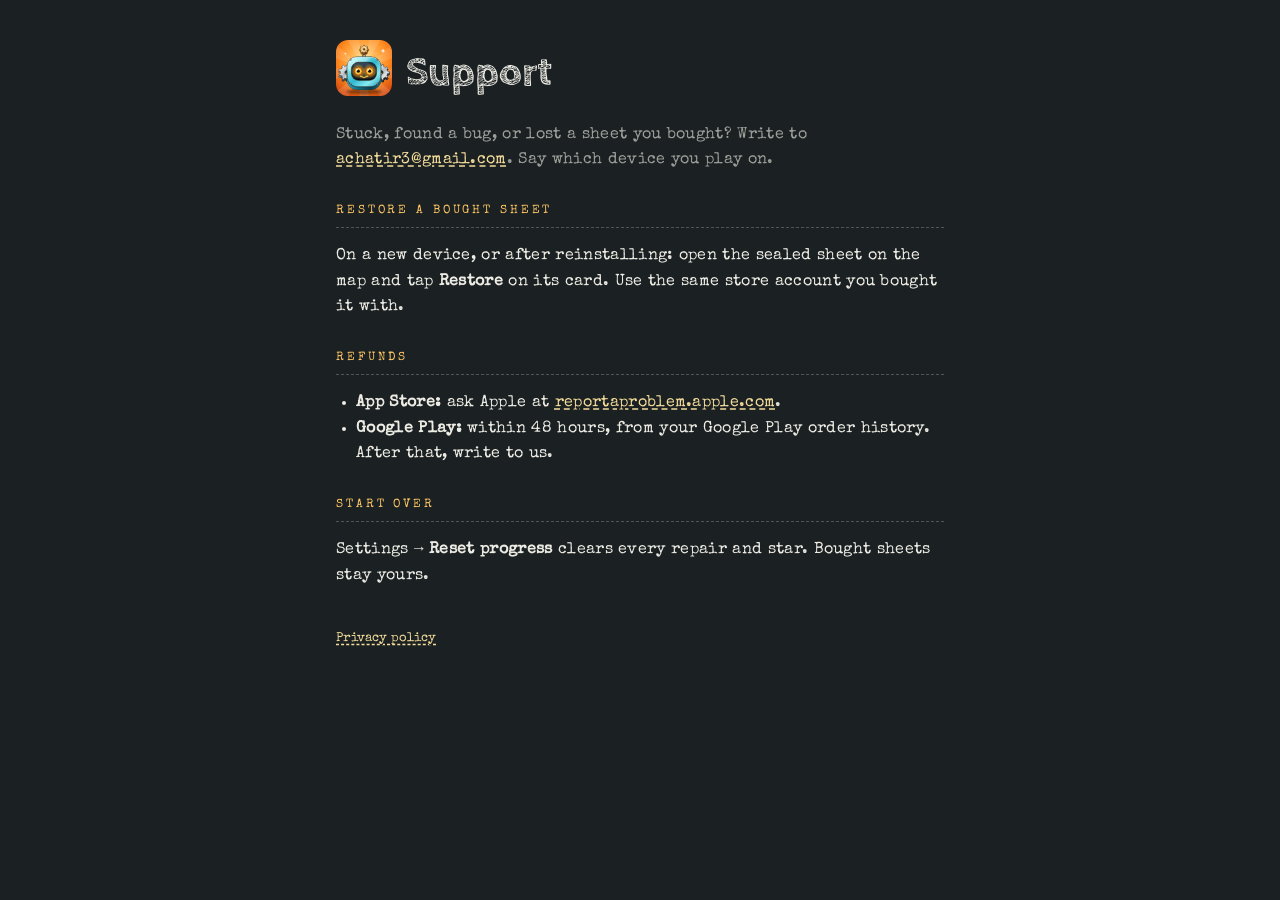
==== support.html @ 61a05cb4 "Publish the privacy and support pages" ====
<!DOCTYPE html>
<html lang="en">
<head>
<meta charset="utf-8">
<meta name="viewport" content="width=device-width, initial-scale=1">
<meta name="theme-color" content="#1b2022">
<title>Gearso Support</title>
<link rel="icon" href="icons/icon.svg" type="image/svg+xml">
<link href="https://fonts.googleapis.com/css2?family=Cabin+Sketch:wght@400;700&family=Special+Elite&display=swap" rel="stylesheet">
<link rel="stylesheet" href="css/style.css">
<link rel="stylesheet" href="site.css">
</head>
<body data-theme="brass">
<main class="doc">
  <header><a href="index.html"><img src="icons/icon.svg" alt="Gearso"></a><h1>Support</h1></header>
  <p class="lede">Stuck, found a bug, or lost a sheet you bought? Write to
    <a href="mailto:achatir3@gmail.com">achatir3@gmail.com</a>. Say which device you play on.</p>

  <h2>Restore a bought sheet</h2>
  <p>On a new device, or after reinstalling: open the sealed sheet on the map and tap <b>Restore</b> on its card. Use the
    same store account you bought it with.</p>

  <h2>Refunds</h2>
  <ul>
    <li><b>App Store:</b> ask Apple at <a href="https://reportaproblem.apple.com">reportaproblem.apple.com</a>.</li>
    <li><b>Google Play:</b> within 48 hours, from your Google Play order history. After that, write to us.</li>
  </ul>

  <h2>Start over</h2>
  <p>Settings → <b>Reset progress</b> clears every repair and star. Bought sheets stay yours.</p>

  <footer><a href="privacy.html">Privacy policy</a></footer>
</main>
</body>
</html>
---- css/style.css ----
/* Gearso — styles. Themes: body[data-theme=brass|silver|iron|crystal] */
:root{
  --l1:#f2b54f; --l2:#8fd8ff;
  --board:#1b2022; --board-hi:#283034;
  --chalk:#ecebe4; --chalk-2:rgba(236,235,228,.62); --chalk-3:rgba(236,235,228,.26);
  --slate:#2f4352; --slate-2:#3d5868;
  --brass:#caa14e; --brass-hi:#f3dc9b; --brass-lo:#6e4f18;
  --copper:#c0703f; --rust:#7b3a1c;
  --ok:#9fe0a8; --warn:#f2b54f; --bad:#ec6a55; --glow:#ffc766;
  --accent:var(--brass); --accent-hi:var(--brass-hi);
  --frame:12px;
  /* blueprint sheets: cyanotype paper, white ink, brass ink for repaired machines, red stamps, wax */
  --bp-paper:#17497c; --bp-paper-hi:#2463a0; --bp-paper-lo:#0c2c52;
  --bp-ink:rgba(228,241,255,.94); --bp-ink-2:rgba(214,232,255,.58); --bp-ink-3:rgba(214,232,255,.26);
  --bp-grid:rgba(200,225,255,.07); --bp-grid-major:rgba(200,225,255,.15); --bp-wash:rgba(200,225,255,.04);
  --bp-brass:#f3d58c; --bp-brass-glow:rgba(255,206,110,.55); --bp-brass-wash:rgba(243,213,140,.1);
  --bp-stamp:#ff6b52;
  --bp-vellum:rgba(214,226,236,.14); --bp-vellum-hi:rgba(236,244,250,.26); --bp-vellum-lo:rgba(170,190,210,.12);
  --bp-wax:#9c2a22; --bp-wax-hi:#e0644f; --bp-wax-lo:#4e100c;
  /* bevel gear: a brass cone, lit from the top left */
  --bevel-tooth:#f1d48c; --bevel-tooth-mid:#c99a45; --bevel-tooth-lo:#8a6420; --bevel-tooth-edge:#6b4a12;
  --bevel-cone:#6e4f18; --bevel-cone-lo:#2e1f05; --bevel-root:#3a2706;
  --rv-steel-lo:#3a434b; --rv-badge:#f1d48c;
  --bevel-light:rgba(255,246,214,.38); --bevel-dark:rgba(20,12,0,.5);
  --frame-grad:linear-gradient(135deg,#8a6424,#f0d48c 18%,#9b7330 35%,#5e4214 55%,#d8b25e 75%,#6e4f18);
}
body[data-theme="silver"]{--board:#1a1f24;--board-hi:#28313b;--accent:#c9d3da;--accent-hi:#f1f6f9;
  --frame-grad:linear-gradient(135deg,#6f7a82,#f4f8fb 18%,#9aa6ae 35%,#4c555c 55%,#dfe7ec 75%,#5c666d)}
body[data-theme="iron"]{--board:#1e1b19;--board-hi:#2e2925;--accent:#d08a55;--accent-hi:#f6c7a4;
  --frame-grad:linear-gradient(135deg,#3f3b38,#9a918a 18%,#57504b 35%,#2a2623 55%,#b0714a 75%,#3a302a)}
body[data-theme="crystal"]{--board:#141b24;--board-hi:#22304a;--accent:#9fe6f5;--accent-hi:#e1fbff;
  --frame-grad:linear-gradient(135deg,#3d6f80,#e1fbff 18%,#7fc4d6 35%,#27505e 55%,#bdefff 75%,#3a6674)}
body[data-theme="clock"]{--board:#1b1716;--board-hi:#2c2421;--accent:#e0b866;--accent-hi:#fbe7ad;
  --frame-grad:linear-gradient(135deg,#2a1c14,#e0b866 18%,#5a3a22 38%,#1e1410 55%,#f3dc9b 75%,#3a2616)}
body[data-theme="brine"]{--board:#11201f;--board-hi:#1c3432;--accent:#6fbfa2;--accent-hi:#c8f2e2;
  --frame-grad:linear-gradient(135deg,#6a3a1e,#e9a577 18%,#3f8c78 38%,#2a4a40 55%,#c9774a 75%,#4b2a16)}
*{box-sizing:border-box}
html,body{margin:0;height:100%;height:100dvh;overscroll-behavior:none;-webkit-tap-highlight-color:transparent;background:var(--board);color:var(--chalk);overflow:hidden;
  font-family:'Special Elite','Courier New',monospace;-webkit-font-smoothing:antialiased;user-select:none;-webkit-user-select:none;transition:background .8s}
body{--rivet:radial-gradient(circle at 35% 35%,#fff3c8,var(--accent) 45%,#3a2a10 100%)}
button{font:inherit;color:inherit}

/* ---------- chalkboard backdrop ---------- */
#backdrop{position:fixed;inset:0;pointer-events:none;transition:background .8s;
  background:
    radial-gradient(ellipse 60% 45% at 30% 30%, rgba(255,255,255,.055), transparent 70%),
    radial-gradient(ellipse 50% 40% at 75% 70%, rgba(255,255,255,.04), transparent 70%),
    radial-gradient(ellipse 35% 25% at 60% 15%, rgba(255,255,255,.035), transparent 70%),
    radial-gradient(ellipse at center, var(--board-hi) 0%, var(--board) 70%, #0f1314 100%);}
#grain{position:fixed;inset:0;pointer-events:none;opacity:.22;mix-blend-mode:screen;background-size:512px 512px}
#vignette{position:fixed;inset:0;pointer-events:none;z-index:50;
  background:radial-gradient(ellipse 85% 75% at 50% 42%, transparent 55%, rgba(0,0,0,.55) 100%),
             radial-gradient(ellipse 40% 30% at 50% 8%, rgba(255,200,120,.06), transparent 70%)}
#frame{position:fixed;inset:0;pointer-events:none;z-index:60;border:var(--frame) solid transparent;border-image:var(--frame-grad) 1;
  box-shadow:inset 0 0 0 1px rgba(0,0,0,.6), inset 0 0 50px rgba(0,0,0,.65)}
#frame i{position:absolute;width:9px;height:9px;border-radius:50%;background:var(--rivet);box-shadow:0 1px 2px #000}
#frame i:nth-child(1){top:-11px;left:-11px}#frame i:nth-child(2){top:-11px;right:-11px}
#frame i:nth-child(3){bottom:-11px;left:-11px}#frame i:nth-child(4){bottom:-11px;right:-11px}
#bg-deco{position:fixed;inset:-30px;width:calc(100% + 60px);height:calc(100% + 60px);pointer-events:none;
  transition:transform .8s cubic-bezier(.2,.7,.2,1), opacity .35s}
#bg-deco.fading{opacity:0}
#fx{position:fixed;inset:0;width:100%;height:100%;pointer-events:none;z-index:40}
.shared-defs{position:absolute;width:0;height:0;overflow:hidden}

/* ---------- screens ---------- */
.screen{position:fixed;inset:var(--frame);display:flex;flex-direction:column;opacity:0;visibility:hidden;
  padding:env(safe-area-inset-top) env(safe-area-inset-right) env(safe-area-inset-bottom) env(safe-area-inset-left);
  transform:scale(.94);transition:opacity .55s ease, transform .9s cubic-bezier(.7,0,.2,1), visibility 0s .9s}
.screen.active{opacity:1;visibility:visible;transform:none;transition:opacity .6s ease .15s, transform .9s cubic-bezier(.7,0,.2,1), visibility 0s}
.screen.zoomed{transform:scale(3.2);opacity:0;visibility:hidden;transition:opacity .5s ease .25s, transform .9s cubic-bezier(.7,0,.2,1), visibility 0s .9s}

/* ---------- buttons ---------- */
.btn{cursor:pointer;border:0;padding:.55em 1.1em;border-radius:7px;font-size:15px;letter-spacing:.04em;transition:transform .15s, box-shadow .15s, filter .15s}
.btn:active{transform:translateY(1px) scale(.98)}
.btn:focus-visible,.task:focus-visible{outline:2px dashed var(--glow);outline-offset:3px}
.btn.brass{color:#2a1c06;
  background:
    radial-gradient(circle at 8px 8px,#fff3c8 0 1.5px,#6e4f18 2.5px,transparent 3.2px),
    radial-gradient(circle at calc(100% - 8px) 8px,#fff3c8 0 1.5px,#6e4f18 2.5px,transparent 3.2px),
    radial-gradient(circle at 8px calc(100% - 8px),#fff3c8 0 1.5px,#6e4f18 2.5px,transparent 3.2px),
    radial-gradient(circle at calc(100% - 8px) calc(100% - 8px),#fff3c8 0 1.5px,#6e4f18 2.5px,transparent 3.2px),
    linear-gradient(180deg,#f6de9c 0%,#d2a64f 22%,#a97d2c 60%,#7a5719 100%);
  box-shadow:inset 0 1px 0 rgba(255,255,255,.6), inset 0 -2px 0 rgba(0,0,0,.3), 0 4px 0 #4a3309, 0 8px 18px rgba(0,0,0,.5);
  text-shadow:0 1px 0 rgba(255,240,200,.6)}
.btn.brass:hover{filter:brightness(1.08);transform:translateY(-1px)}
.btn.big{font-size:20px;padding:.75em 1.8em}
.btn.ghost{background:rgba(255,255,255,.03);border:1.5px dashed var(--chalk-3);color:var(--chalk)}
.btn.ghost:hover{border-color:var(--chalk-2);background:rgba(255,255,255,.07)}
.btn.icon{width:44px;height:44px;padding:0;display:grid;place-items:center;font-size:18px;flex:none}
.btn.ghost.dark{border-color:rgba(42,28,6,.5);color:#2a1c06;background:rgba(255,255,255,.15)}
.btn.small{font-size:12px;padding:.45em .8em}

/* ---------- title ---------- */
#scr-title{align-items:center;justify-content:center;text-align:center}
#title-train{position:absolute;left:0;right:0;bottom:0;width:100%;height:46%;opacity:.95}
.title-card{position:relative;z-index:2;margin-top:-14vh;padding:0 16px}
.eyebrow{font-size:14px;letter-spacing:.4em;text-transform:uppercase;color:var(--brass-hi);opacity:.85}
h1.logo{font-family:'Cabin Sketch',cursive;font-weight:700;font-size:clamp(64px,13vw,150px);margin:.05em 0 .1em;line-height:1;color:var(--chalk);text-shadow:0 0 1px #fff,0 0 18px rgba(255,255,255,.12)}
h1.logo span{display:inline-block;opacity:0;transform:translateY(-14px) rotate(-6deg);animation:letterIn .5s cubic-bezier(.3,1.5,.5,1) forwards}
h1.logo span.o{color:var(--brass);text-shadow:0 0 22px rgba(255,190,90,.35)}
@keyframes letterIn{to{opacity:1;transform:none}}
.tag{max-width:600px;margin:0 auto 28px;font-size:17px;line-height:1.6;color:var(--chalk-2);opacity:0;animation:fadeUp .8s ease 1.1s forwards}
.tag em{color:var(--brass-hi);font-style:normal}
.title-card .btn{opacity:0;animation:fadeUp .8s ease 1.5s forwards}
.hint-row{margin-top:18px;font-size:13px;letter-spacing:.2em;color:var(--chalk-3);opacity:0;animation:fadeUp .8s ease 1.8s forwards}
@keyframes fadeUp{from{opacity:0;transform:translateY(10px)}to{opacity:1;transform:none}}
.underline{display:block;margin:0 auto 18px;width:min(420px,80vw);height:14px}
.underline path{fill:none;stroke:var(--chalk-2);stroke-width:3;stroke-linecap:round;stroke-dasharray:500;stroke-dashoffset:500;animation:draw 1s ease .8s forwards}

/* ---------- topbar ---------- */
.topbar{display:flex;align-items:center;gap:10px;padding:12px 16px 6px;position:relative;z-index:3;min-height:60px}
.brand{font-family:'Cabin Sketch',cursive;font-weight:700;font-size:28px;letter-spacing:.02em}
.brand b{color:var(--brass)}
.titleblock{min-width:0;line-height:1.1}
.titleblock.center{flex:1;text-align:center}
.kicker{font-size:11px;letter-spacing:.22em;text-transform:uppercase;color:var(--accent-hi);opacity:.85;white-space:nowrap}
.brand-sm{font-family:'Cabin Sketch',cursive;font-weight:700;font-size:26px;color:var(--chalk);white-space:nowrap;overflow:hidden;text-overflow:ellipsis}
.chip{font-size:13px;padding:6px 10px;border-radius:20px;border:1px solid var(--chalk-3);color:var(--glow);white-space:nowrap}
.spacer{flex:1}
.dots{display:inline-flex;gap:4px;vertical-align:middle;margin-left:4px}
.dots i{width:7px;height:7px;border-radius:50%;border:1.3px solid var(--accent-hi);opacity:.7}
.dots i.on{background:var(--ok);border-color:var(--ok)}
.dots i.cur{background:var(--glow);border-color:var(--glow);opacity:1;box-shadow:0 0 6px var(--glow)}

/* ---------- the map: blueprint sheets, five machines each (js/ui/blueprint.js) ---------- */
.map{position:relative;flex:1;min-height:0;overflow-y:auto;overflow-x:hidden;-webkit-overflow-scrolling:touch;padding:0 0 18px}
.atlas{position:relative;width:100%;max-width:520px;margin:0 auto}
.bp-tabs{position:sticky;top:0;z-index:5;display:flex;justify-content:center;gap:8px;padding:6px 16px 10px;
  background:linear-gradient(180deg,var(--board) 70%,transparent)}
.bp-tab{display:flex;align-items:baseline;gap:7px;cursor:pointer;padding:6px 12px 7px;border-radius:8px 8px 3px 3px;color:var(--chalk-2);
  background:linear-gradient(180deg,var(--bp-paper-hi),var(--bp-paper-lo));border:1px solid var(--bp-ink-3);border-bottom-width:3px;
  font-size:12px;letter-spacing:.08em;opacity:.62;transition:opacity .25s,transform .25s,box-shadow .25s}
.bp-tab b{font-family:'Cabin Sketch',cursive;font-size:17px;color:var(--bp-ink)}
.bp-tab.on{opacity:1;transform:translateY(2px);box-shadow:0 6px 16px rgba(0,0,0,.4);border-bottom-color:var(--brass)}
.bp-tab.sealed span::after{content:' ⚿';color:var(--bp-wax-hi)}
.bp-tab.approved b{color:var(--brass-hi)}
.bp-tab:focus-visible{outline:2px dashed var(--glow);outline-offset:3px}
.bp-row{display:flex;overflow-x:auto;overflow-y:hidden;scroll-snap-type:x mandatory;scrollbar-width:none;overscroll-behavior-x:contain}
.bp-row::-webkit-scrollbar{display:none}
.bp-panel{flex:0 0 100%;scroll-snap-align:center;padding:4px 16px 8px}
/* the sheet: pinned to the board, a hair crooked, lit from the top left */
.bp-sheet{position:relative;transform:rotate(-.5deg);border-radius:3px;
  box-shadow:0 2px 0 rgba(255,255,255,.04),0 18px 40px rgba(0,0,0,.55),0 4px 10px rgba(0,0,0,.4)}
.bp-panel:nth-child(even) .bp-sheet{transform:rotate(.45deg)}
.bp-sheet::before,.bp-sheet::after{content:'';position:absolute;top:9px;width:13px;height:13px;border-radius:50%;z-index:3;
  background:radial-gradient(circle at 35% 35%,#fff3c8,var(--brass) 45%,#3a2a10 100%);box-shadow:0 3px 4px rgba(0,0,0,.6)}
.bp-sheet::before{left:9px}.bp-sheet::after{right:9px}
.bp-svg{display:block;width:100%;height:auto;border-radius:3px}
/* paper and frame */
.bp-paper{stop-color:var(--bp-paper)}.bp-paper-hi{stop-color:var(--bp-paper-hi)}.bp-paper-lo{stop-color:var(--bp-paper-lo)}
.bp-grid-minor{fill:none;stroke:var(--bp-grid);stroke-width:.6}
.bp-grid-major{fill:none;stroke:var(--bp-grid-major);stroke-width:.9}
.bp-fibre{fill:#fff;mix-blend-mode:screen}
.bp-crease{stroke:rgba(0,0,0,.18);stroke-width:1}.bp-crease.lit{stroke:rgba(255,255,255,.06)}
.bp-border{fill:none;stroke:var(--bp-ink-2);stroke-width:1.6}.bp-border.thin{stroke-width:.7}
.bp-kicker{font-size:10.5px;letter-spacing:.24em;text-transform:uppercase;fill:var(--bp-ink-2)}
/* lines: ink, construction and centre lines */
.bp-gear .bp-teeth,.bp-gear .bp-web,.bp-gear .bp-hub,.bp-gear .bp-spoke{fill:none;stroke:var(--bp-ink-2);stroke-width:1.1;stroke-linejoin:round}
.bp-gear .bp-teeth{fill:var(--bp-wash)}
.bp-gear.live .bp-teeth{stroke:var(--bp-ink)}
.bp-centre{fill:none;stroke:var(--bp-ink-3);stroke-width:.7;stroke-dasharray:14 3 2 3}
.bp-pitch{fill:none;stroke:var(--bp-ink-3);stroke-width:.7;stroke-dasharray:14 3 2 3}
.bp-rot{transform-box:view-box;transform-origin:0 0;animation:spin 30s linear infinite;animation-play-state:paused}
.bp-gear.live .bp-rot{animation-play-state:running}
.bp-note{font-size:11px;letter-spacing:.16em;text-transform:uppercase;fill:var(--bp-ink-2)}
.bp-note.mid{text-anchor:middle}
/* a machine detail: the robot drawn as line art inside its gear */
.bp-art *{fill:none !important;stroke:var(--bp-ink);stroke-width:2.4;stroke-linecap:round;stroke-linejoin:round;filter:none !important}
.bp-detail.done .bp-art *{stroke:var(--bp-brass);filter:drop-shadow(0 0 2px var(--bp-brass-glow)) !important}
.bp-detail.done .bp-art .pt-heart,.bp-detail.done .bp-art .pt-glow{fill:var(--bp-brass-glow) !important}
.bp-detail.done .bp-gear.big .bp-teeth{stroke:var(--bp-brass);fill:var(--bp-brass-wash);filter:drop-shadow(0 0 3px var(--bp-brass-glow))}
.bp-detail.locked .bp-art{opacity:0}
.bp-detail.teaser .bp-art{opacity:.5}
.bp-detail.locked .bp-gear .bp-teeth{stroke:var(--bp-ink-3);stroke-dasharray:3 5;fill:none}
.bp-detail.locked .bp-gear .bp-web{display:none}
.bp-gear.idler:not(.live) .bp-teeth,.bp-gear.idler:not(.live) .bp-spoke,.bp-gear.idler:not(.live) .bp-hub{stroke:var(--bp-ink-3)}
.bp-q{font-family:'Cabin Sketch',cursive;font-weight:700;font-size:44px;text-anchor:middle;fill:var(--bp-ink-3)}
.bp-pencil{fill:none;stroke:var(--glow);stroke-width:1.6;stroke-dasharray:3 6;animation:pencil 9s linear infinite;filter:drop-shadow(0 0 3px var(--glow))}
@keyframes pencil{to{stroke-dashoffset:-90}}
.bp-balloon{fill:var(--bp-paper);stroke:var(--bp-ink);stroke-width:1.2}
.bp-balloon-t{font-family:'Cabin Sketch',cursive;font-weight:700;font-size:15px;text-anchor:middle;fill:var(--bp-ink)}
.bp-detail.done .bp-balloon{stroke:var(--bp-brass)}.bp-detail.done .bp-balloon-t{fill:var(--bp-brass)}
.bp-detail.locked .bp-balloon,.bp-detail.locked .bp-balloon-t{opacity:.45}
.bp-leader{fill:none;stroke:var(--bp-ink-2);stroke-width:.9}
.bp-label{font-family:'Cabin Sketch',cursive;font-weight:700;font-size:24px;fill:var(--bp-ink);letter-spacing:.02em}
.bp-sub{font-size:10.5px;letter-spacing:.1em;text-transform:uppercase;fill:var(--bp-ink-2)}
.bp-detail .bp-note{fill:var(--glow)}
.bp-detail.done .bp-label{fill:var(--bp-brass)}
.bp-detail.locked .bp-label{fill:var(--bp-ink-2);letter-spacing:.2em}
.bp-detail.locked .bp-sub{font-style:italic;fill:var(--bp-ink-3)}
.bp-detail{transition:opacity .4s}
.bp-detail.rattle{animation:rattle .45s ease}
/* rubber stamps */
.bp-stamp{opacity:.88;mix-blend-mode:screen}
.bp-stamp-o{fill:none;stroke:var(--bp-stamp);stroke-width:2.6}
.bp-stamp-i{fill:none;stroke:var(--bp-stamp);stroke-width:1}
.bp-stamp-t{font-family:'Special Elite';font-size:12px;letter-spacing:.24em;text-anchor:middle;fill:var(--bp-stamp)}
.bp-stamp.big .bp-stamp-t{font-size:16px;letter-spacing:.3em}
/* title block */
.bp-tb{fill:var(--bp-paper-lo);stroke:var(--bp-ink);stroke-width:1.4}
.bp-tb-line{stroke:var(--bp-ink-2);stroke-width:.8}
.bp-tb-k{font-size:10px;letter-spacing:.12em;text-transform:uppercase;fill:var(--bp-ink-2)}
.bp-tb-name{font-family:'Cabin Sketch',cursive;font-weight:700;font-size:24px;fill:var(--bp-ink)}
/* tap targets over the gears */
.bp-hit{position:absolute;z-index:2;border:0;padding:0;border-radius:50%;background:none;cursor:pointer;-webkit-tap-highlight-color:transparent}
.bp-hit.locked{cursor:help}
.bp-hit:focus-visible{outline:2px dashed var(--glow);outline-offset:2px}
/* a sealed sheet: vellum over the drawing, a wax seal and the price tag */
.bp-panel.sealed .bp-train,.bp-panel.sealed .bp-detail{opacity:.55}
.bp-vellum{position:absolute;inset:0;z-index:4;display:flex;flex-direction:column;align-items:center;justify-content:center;gap:18px;border-radius:3px;
  background:linear-gradient(160deg,var(--bp-vellum-hi),var(--bp-vellum) 60%,var(--bp-vellum-lo));-webkit-backdrop-filter:blur(1.2px) saturate(.8);backdrop-filter:blur(1.2px) saturate(.8);
  box-shadow:inset 0 0 0 1px rgba(255,255,255,.18)}
.bp-seal{position:relative;width:92px;height:92px;border-radius:47% 53% 50% 48%;display:grid;place-items:center;
  background:radial-gradient(circle at 36% 30%,var(--bp-wax-hi),var(--bp-wax) 52%,var(--bp-wax-lo) 100%);
  box-shadow:0 8px 18px rgba(0,0,0,.45),inset 0 -4px 10px rgba(0,0,0,.35),inset 0 3px 6px rgba(255,255,255,.18)}
.bp-seal::before{content:'';position:absolute;inset:13px;border-radius:50%;border:2px solid rgba(0,0,0,.28);box-shadow:inset 0 0 0 5px rgba(255,255,255,.06)}
.bp-seal b{position:relative;font-family:'Cabin Sketch',cursive;font-size:32px;color:rgba(40,8,6,.75);text-shadow:0 1px 0 rgba(255,255,255,.18)}
.bp-tag{display:flex;flex-direction:column;align-items:center;gap:4px;padding:14px 22px 16px;border-radius:10px;text-align:center;color:var(--chalk);
  background:rgba(14,20,26,.86);border:1px solid var(--bp-ink-3);box-shadow:0 12px 28px rgba(0,0,0,.45)}
.bp-tag small{font-size:10px;letter-spacing:.3em;text-transform:uppercase;color:var(--bp-wax-hi)}
.bp-tag strong{font-family:'Cabin Sketch',cursive;font-size:26px;line-height:1.1}
.bp-tag span{font-size:12px;letter-spacing:.08em;color:var(--chalk-2);margin-bottom:8px}
.bp-seal.small{width:64px;height:64px;flex:none}.bp-seal.small::before{inset:9px}.bp-seal.small b{font-size:22px}
.buy-sheet .sh-blurb{margin-top:10px}
/* the offer card (shop.js): the sheet's robots in silhouette, and a torn page of it */
.by-cast{display:flex;justify-content:space-between;gap:4px;margin:14px 0 2px}
.by-cast svg{width:19%;aspect-ratio:5/4;filter:brightness(0) drop-shadow(0 0 1.5px var(--bp-wax-hi)) drop-shadow(0 0 6px rgba(224,100,79,.35));opacity:.85}
.by-stall{margin:10px 0 0;font-size:13px;color:var(--glow)}
.by-page{position:relative;margin:12px 4px 4px;padding:12px 16px 18px;color:#3b2a14;transform:rotate(-1.2deg);
  background:radial-gradient(ellipse at 30% 20%,#f6ead0,#e8d6ad 70%,#d9c08c);box-shadow:0 8px 18px rgba(0,0,0,.45);
  clip-path:polygon(0 4%,8% 0,22% 3%,37% 0,53% 2.5%,68% 0,84% 3%,100% 0,99% 55%,100% 74%,94% 86%,86% 79%,77% 93%,66% 84%,55% 97%,44% 86%,33% 95%,22% 83%,12% 93%,5% 84%,0 90%)}
.by-page figcaption{font-size:10.5px;letter-spacing:.18em;text-transform:uppercase;color:#8a6a3a}
.by-page p{margin:4px 0 0;font-size:14px;line-height:1.5;-webkit-mask-image:linear-gradient(90deg,#000 55%,transparent);mask-image:linear-gradient(90deg,#000 55%,transparent)}
.by-restore{display:block;margin:10px auto 0;border:0;background:none;color:var(--chalk-3);font:inherit;font-size:12px;text-decoration:underline;cursor:pointer}
/* the edge of a sheet (blueprint.js cliffhanger): the APPROVED stamp thumps down, the next sheet's seal beckons */
.bp-stamp.thump{animation:thump .5s cubic-bezier(.2,1.6,.4,1) both;transform-box:fill-box;transform-origin:center}
@keyframes thump{from{opacity:0;scale:2.4}60%{opacity:1;scale:.92}}
.bp-seal.beckon{animation:beckon 1.1s ease-in-out 2}
@keyframes beckon{50%{transform:scale(1.12);box-shadow:0 0 0 12px rgba(224,100,79,0),0 0 26px 6px rgba(224,100,79,.55),inset 0 -4px 10px rgba(0,0,0,.35)}}
.bp-tab.sealed.ready b{animation:waxGlow 2.4s ease-in-out infinite}
.bp-tab.sealed.beckon b{animation:waxGlow .55s ease-in-out 4}
@keyframes waxGlow{50%{text-shadow:0 0 10px var(--bp-wax-hi),0 0 2px var(--bp-wax-hi)}}
.bp-taste{margin-top:6px;border:0;background:none;color:var(--chalk);font:inherit;font-size:13px;text-decoration:underline;cursor:pointer}
/* unsealing: the wax cracks in two and the vellum lifts away */
.bp-vellum.breaking{pointer-events:none;animation:vellumLift .9s cubic-bezier(.5,0,.7,.4) .55s both}
.bp-vellum.breaking .bp-tag{animation:fadeOut .25s both}
.bp-vellum.breaking .bp-seal{background:none;box-shadow:none}
.bp-vellum.breaking .bp-seal::before{display:none}
.bp-vellum.breaking .bp-seal b{animation:fadeOut .15s both}
.bp-seal i{position:absolute;inset:0;border-radius:inherit;background:radial-gradient(circle at 36% 30%,var(--bp-wax-hi),var(--bp-wax) 52%,var(--bp-wax-lo) 100%)}
.bp-seal i:first-of-type{clip-path:polygon(0 0,58% 0,44% 34%,56% 52%,40% 100%,0 100%);animation:sealL .8s cubic-bezier(.3,0,.6,1) .12s both}
.bp-seal i:last-of-type{clip-path:polygon(58% 0,100% 0,100% 100%,40% 100%,56% 52%,44% 34%);animation:sealR .8s cubic-bezier(.3,0,.6,1) .12s both}
@keyframes sealL{to{transform:translate(-70px,90px) rotate(-38deg);opacity:0}}
@keyframes sealR{to{transform:translate(70px,110px) rotate(44deg);opacity:0}}
@keyframes vellumLift{to{transform:translateY(-14%);opacity:0}}
body.still :is(.bp-stamp.thump,.bp-seal.beckon,.bp-tab.sealed b){animation:none}
body.still :is(.bp-rot,.bp-pencil){animation:none}
/* bottom sheet */
.map-scrim{position:absolute;inset:0;z-index:20;background:rgba(5,7,8,.55);opacity:0;pointer-events:none;transition:opacity .3s}
.map-scrim.show{opacity:1;pointer-events:auto}
.map-sheet{position:absolute;left:50%;bottom:0;z-index:21;width:min(480px,100%);transform:translate(-50%,105%);transition:transform .45s cubic-bezier(.3,1.25,.5,1);
  padding:18px 18px calc(16px + env(safe-area-inset-bottom));border-radius:20px 20px 0 0;color:var(--chalk);
  background:linear-gradient(180deg,#232a2e,#171c1f);border:1.5px solid color-mix(in srgb,var(--tint,#caa14e) 75%,#000);border-bottom:0;
  box-shadow:0 -20px 50px rgba(0,0,0,.55)}
.map-sheet.show{transform:translate(-50%,0)}
.sh-x{position:absolute;top:10px;right:10px;width:36px;height:36px;font-size:14px}
.sh-head{display:flex;align-items:center;gap:12px;padding-right:36px}
.sh-head .portrait{width:96px;flex:none;margin:0}
.sh-kicker{font-size:11px;letter-spacing:.24em;text-transform:uppercase;color:var(--brass-hi)}
.map-sheet h3{font-family:'Cabin Sketch',cursive;font-weight:700;font-size:32px;line-height:1;margin:4px 0 2px}
.sh-machine{font-size:12px;letter-spacing:.14em;text-transform:uppercase;color:var(--chalk-2)}
.sh-blurb{font-size:13.5px;color:var(--chalk-2);line-height:1.5;margin:12px 0}
.sh-foot{display:flex;justify-content:space-between;font-size:12.5px;letter-spacing:.08em}
.sh-state{color:var(--chalk-2)}.sh-state.ok{color:var(--ok)}
.sh-btns{display:flex;gap:10px;margin-top:14px}
.sh-btns .btn{flex:1;min-height:46px;white-space:nowrap;font-size:14px}
.sh-btns .btn[hidden]{display:none}
/* journal */
#btn-journal svg,[data-settings] svg{width:22px;height:22px;fill:none;stroke:var(--chalk);stroke-width:1.6;stroke-linejoin:round}
#btn-journal{position:relative}
#btn-journal.unread::after{content:'';position:absolute;top:6px;right:6px;width:9px;height:9px;border-radius:50%;background:var(--glow);box-shadow:0 0 8px var(--glow);animation:blink 1.4s ease-in-out infinite}
#btn-journal.bump{animation:bump .6s cubic-bezier(.3,1.6,.5,1)}
@keyframes bump{40%{transform:scale(1.3) rotate(-8deg)}}
.journal{position:absolute;inset:0;z-index:25;display:flex;justify-content:center;align-items:stretch;padding:16px;background:rgba(8,10,11,.9);-webkit-backdrop-filter:blur(4px);backdrop-filter:blur(4px);
  opacity:0;pointer-events:none;transition:opacity .35s}
.journal.show{opacity:1;pointer-events:auto}
.jr-book{width:min(480px,100%);display:flex;flex-direction:column;min-height:0;transform:translateY(24px);transition:transform .45s cubic-bezier(.3,1.3,.5,1)}
.journal.show .jr-book{transform:none}
.jr-head{display:flex;align-items:center;justify-content:space-between;padding:4px 2px 12px}
.jr-head h3{font-family:'Cabin Sketch',cursive;font-weight:700;font-size:28px;margin:0;line-height:1}
.jr-head small{font-size:11px;letter-spacing:.22em;text-transform:uppercase;color:var(--chalk-2)}
.jr-pages{flex:1;min-height:0;overflow-y:auto;display:flex;flex-direction:column;gap:18px;padding:6px 6px 30px}
.page{position:relative;flex:none;padding:20px 20px 16px;color:#3b2a14;transform:rotate(var(--tilt));
  background:radial-gradient(ellipse at 30% 20%,#f6ead0,#e8d6ad 70%,#d9c08c);box-shadow:0 10px 24px rgba(0,0,0,.5);
  clip-path:polygon(0 2%,6% 0,14% 1.5%,25% 0,38% 1.2%,52% 0,66% 1.6%,79% 0,90% 1.4%,100% 0,99% 30%,100% 62%,99% 100%,86% 98.6%,71% 100%,57% 98.4%,42% 100%,27% 98.8%,12% 100%,0 98%,1% 60%)}
.page h4{font-family:'Cabin Sketch',cursive;font-weight:700;font-size:23px;margin:4px 0 8px;color:#2a1c06}
.page p{margin:0;font-size:14px;line-height:1.6}
.page.new .pg-where{padding-right:56px}
.pg-where{font-size:10.5px;letter-spacing:.18em;text-transform:uppercase;color:#8a6a3a}
.pg-sign{text-align:right;font-family:'Cabin Sketch',cursive;font-size:18px;margin-top:8px;color:#5a4020}
.pg-new{position:absolute;top:12px;right:14px;font-size:11px;letter-spacing:.2em;text-transform:uppercase;color:#a33a22;border:2px solid #a33a22;
  padding:2px 7px;border-radius:4px;transform:rotate(8deg);opacity:.85}
.page.new{animation:pageIn .7s cubic-bezier(.3,1.4,.5,1) .2s both}
@keyframes pageIn{from{opacity:0;transform:translateY(20px) rotate(-6deg) scale(.95)}}
.page.torn{background:transparent;box-shadow:none;border:1.5px dashed var(--chalk-3);color:var(--chalk-3);clip-path:none;padding:14px 18px}
.page.torn .pg-where{color:var(--chalk-3)}
.page.lost{border-style:dotted;text-align:center}
.pg-hint{font-style:italic;font-size:13px!important}
.pg-unseal{margin-top:6px;border:0;background:none;color:var(--bp-wax-hi);font:inherit;font-size:13px;text-decoration:underline;cursor:pointer}
/* a newly found page, alone on the map (journal.js showNote): the journal's paper, a little bigger */
.intro.note{z-index:20}
.note-card{position:relative;width:min(320px,calc(100% - 72px))}
:is(.note-card,.fly) .page{padding:26px 20px 60px}
:is(.note-card,.fly) .page h4{font-size:24px}
:is(.note-card,.fly) .page p{font-size:14px}
.note-kicker{position:absolute;z-index:1;top:-26px;left:0;right:0;text-align:center;font-size:11px;letter-spacing:.24em;text-transform:uppercase;color:var(--glow)}
#btn-note{position:absolute;left:20px;bottom:16px;min-height:40px}
.intro.note:not(.show) .page.new{animation:none}
.intro.note.kept .note-card{visibility:hidden}
.fly{position:fixed;left:0;top:0;z-index:80;pointer-events:none;transform-origin:0 0;transform-style:preserve-3d;will-change:transform}
.fly-sheet,.fly-half,.fly-q{position:absolute;left:0;top:0;transform-style:preserve-3d}
.fly-half{transform-origin:0 50%}
.fly-q{transform-origin:50% 0}
.fly-face{position:absolute;inset:0;overflow:hidden;-webkit-backface-visibility:hidden;backface-visibility:hidden}
.fly-face .page{position:absolute;margin:0;box-shadow:none}
.fly-paper{transform:rotateX(180deg);background:radial-gradient(ellipse at 30% 20%,#f6ead0,#e8d6ad 70%,#d9c08c);box-shadow:inset 0 0 0 1px rgba(90,64,32,.18)}
.fly-half>.fly-q:first-child>.fly-paper{transform:rotateY(180deg);overflow:visible;
  box-shadow:inset 0 0 0 1px rgba(90,64,32,.18),0 0 12px rgba(255,199,102,.55),0 6px 14px rgba(0,0,0,.5)}
.fly-front{margin:0;animation:none!important}
.fly-seal{position:absolute;left:50%;top:50%;margin:-32px 0 0 -32px;opacity:0}
.fly-spark{position:fixed;left:-3.5px;top:-3.5px;z-index:79;width:7px;height:7px;border-radius:50%;pointer-events:none;opacity:0;
  background:#fff3cf;box-shadow:0 0 6px 2px var(--glow),0 0 14px 4px rgba(255,199,102,.45)}
.fly-burst{position:fixed;left:0;top:0;z-index:81;pointer-events:none}
.fly-burst b{position:absolute;left:0;top:0;translate:-50% -50%;border-radius:50%;border:2px solid var(--glow);box-shadow:0 0 12px var(--glow),inset 0 0 8px var(--glow)}
.fly-burst i{position:absolute;left:-2px;top:-2px;width:4px;height:4px;border-radius:50%;background:#fff3cf;box-shadow:0 0 6px 2px var(--glow)}
body.still :is(.fog-drift,.tv-bob,.node.current::before,.node.done .nd-halo,.jw-edge-q){animation:none}
.portrait{display:block;width:100%;height:auto;max-height:150px;margin:4px 0;overflow:visible}
.pt{filter:url(#chalk)}
.theme-silver .pt-plate{fill:url(#silverGrad)}.theme-iron .pt-plate{fill:url(#ironGrad)}
.pt-plate{fill:url(#slateGrad);stroke:var(--chalk);stroke-width:2}
.pt-copper{fill:url(#copperGrad);stroke:var(--chalk);stroke-width:2}
.pt-brass{fill:url(#brassGrad);stroke:#f3dc9b;stroke-width:1.2}
.pt-line{stroke:var(--chalk-2);stroke-width:2;fill:none;stroke-linecap:round}
.pt-glow{fill:#ffc766;filter:drop-shadow(0 0 4px #ffb34a)}
.pt-heart{fill:url(#heartGrad)}
.pt-crystal{fill:url(#crystalGrad);stroke:#c9f6ff;stroke-width:1.5}
.card-bar,.bar{height:6px;border-radius:3px;background:rgba(255,255,255,.08);overflow:hidden;margin-bottom:8px}
.card-bar i,.bar i{display:block;height:100%;background:linear-gradient(90deg,var(--brass),var(--glow));border-radius:3px;transition:width .8s}
.card-stars{color:var(--glow)}.card-state{color:var(--chalk-2)}
@keyframes rattle{20%{transform:rotate(-12deg)}40%{transform:rotate(10deg)}60%{transform:rotate(-6deg)}80%{transform:rotate(4deg)}}
@keyframes fadeOut{to{opacity:0}}

/* ---------- machine screen (portrait-first) ---------- */
.shop-body{flex:1;min-height:0;display:grid;grid-template-rows:minmax(0,46%) minmax(0,1fr);gap:4px;padding:0 12px 10px}
.robot-stage{position:relative;min-height:0;display:flex;align-items:center;justify-content:center}
#robot{width:100%;height:100%;max-height:100%;overflow:visible}
.levels-panel{min-height:0;display:flex;flex-direction:column;background:linear-gradient(180deg,rgba(255,255,255,.035),rgba(255,255,255,.012));
  border:1.5px dashed var(--chalk-3);border-radius:16px;padding:10px 12px 4px}
.lp-head{display:flex;align-items:center;gap:12px;font-size:12px;letter-spacing:.15em;text-transform:uppercase;color:var(--chalk-2);padding:2px 4px 8px}
.lp-head .bar{flex:1;margin:0}
.levels{flex:1;min-height:0;overflow-y:auto;-webkit-overflow-scrolling:touch;padding:2px 2px 10px;scroll-snap-type:y proximity}
.fault{padding:6px 2px 10px;border-bottom:1px dashed rgba(236,235,228,.1);scroll-snap-align:start}
.fault:last-child{border-bottom:0}
.fault-head{display:flex;justify-content:space-between;align-items:baseline;gap:8px}
.fh-name{font-family:'Cabin Sketch',cursive;font-weight:700;font-size:21px}
.fh-state{font-size:11px;letter-spacing:.16em;color:var(--bad)}
.fault.done .fh-name,.fault.done .fh-state{color:var(--ok)}
.nodes{position:relative;display:flex;justify-content:space-around;align-items:center;height:92px;max-width:420px;margin:0 auto}
.node-path{position:absolute;inset:0;width:100%;height:100%;pointer-events:none}
.node-path path{fill:none;stroke:var(--chalk-3);stroke-width:3;stroke-dasharray:3 8;stroke-linecap:round}
.lvl{position:relative;z-index:1;width:60px;height:60px;border-radius:50%;cursor:pointer;display:grid;place-items:center;
  background:radial-gradient(circle at 35% 30%,#3a4a55,#1c2429 70%);border:2px solid var(--chalk-3);color:var(--chalk);
  box-shadow:0 6px 14px rgba(0,0,0,.45), inset 0 1px 0 rgba(255,255,255,.08);transition:transform .2s cubic-bezier(.3,1.6,.5,1)}
.lvl:nth-child(3){transform:translateY(-14px)}
.lvl .num{font-family:'Cabin Sketch',cursive;font-weight:700;font-size:24px;line-height:1}
.lvl .lst{position:absolute;bottom:-18px;left:50%;transform:translateX(-50%);font-size:12px;color:var(--glow);white-space:nowrap;letter-spacing:.05em}
.lvl .lst em{font-style:normal;color:var(--chalk-3)}
.lvl .diff{position:absolute;top:-13px;left:50%;transform:translateX(-50%);font-size:10px;letter-spacing:1px;color:var(--chalk-2);white-space:nowrap}
.lvl.master{box-shadow:0 0 0 2px rgba(143,216,255,.35)}
.lvl.master .diff{color:var(--l2)}
.lvl.done{border-color:var(--ok);background:radial-gradient(circle at 35% 30%,#3e5a48,#1b2a22 70%)}
.lvl.current{border-color:var(--glow);background:radial-gradient(circle at 35% 30%,#f6de9c,#b08030 60%,#6e4f18);color:#2a1c06;animation:nodePulse 1.6s ease-in-out infinite}
.lvl.locked{opacity:.45;cursor:not-allowed}
.lvl.locked .lst{bottom:-16px}
.lvl:active{scale:.94}
.lvl.nope{animation:rattle .4s ease}
@keyframes nodePulse{0%,100%{box-shadow:0 0 0 0 rgba(255,199,102,.6),0 6px 14px rgba(0,0,0,.45)}50%{box-shadow:0 0 0 10px rgba(255,199,102,0),0 6px 14px rgba(0,0,0,.45)}}
@keyframes blink{50%{opacity:.35}}

/* ---------- robot shared styling ---------- */
#robot .plate{fill:url(#slateGrad);stroke:var(--chalk);stroke-width:2.4;stroke-linejoin:round}
#robot .silverp{fill:url(#silverGrad);stroke:#f4f7fa;stroke-width:2.2;stroke-linejoin:round}
#robot .ironp{fill:url(#ironGrad);stroke:#c3c9cc;stroke-width:2.2;stroke-linejoin:round}
#robot .brass{fill:url(#brassGrad);stroke:#f3dc9b;stroke-width:1.6}
#robot .copper{fill:url(#copperGrad);stroke:#f6c7a4;stroke-width:1.4}
#robot .thin{fill:none;stroke:var(--chalk-2);stroke-width:1.8;stroke-linecap:round;stroke-linejoin:round}
#robot .fil{fill:none;stroke:rgba(255,255,255,.55);stroke-width:1.4;stroke-dasharray:3 5;stroke-linecap:round}
#robot .joint{fill:#1d2529;stroke:var(--chalk);stroke-width:2.2;transition:stroke .6s}
#robot .rivet{fill:url(#rivetGrad)}
#robot .dark{fill:#101518;stroke:var(--chalk-2);stroke-width:1.5}
#robot .port{fill:#0f1417;stroke:url(#brassGrad);stroke-width:7}
#robot .pipe{fill:none;stroke:url(#copperGrad);stroke-width:9;stroke-linecap:round}
#robot .flow{fill:none;stroke:rgba(255,230,190,0);stroke-width:3;stroke-dasharray:5 11;stroke-linecap:round}
#robot .face{fill:#e8e1c8;stroke:url(#brassGrad);stroke-width:4}
#robot .needle{stroke:#b3261e;stroke-width:2.4;stroke-linecap:round}
#robot .shadow{fill:rgba(0,0,0,.45);filter:blur(4px)}
#robot .crack{fill:none;stroke:var(--bad);stroke-width:2;stroke-linecap:round;stroke-linejoin:round;transition:opacity .6s}
#robot .wire{fill:none;stroke:#d64a2e;stroke-width:2.2;stroke-linecap:round}
#robot .perch{fill:none;stroke:url(#brassGrad);stroke-width:8;stroke-linecap:round}
#robot .rail{fill:none;stroke:#8d8680;stroke-width:5}
#robot .tie{fill:#3b302a;stroke:rgba(236,235,228,.3);stroke-width:1}
#robot .rod{fill:none;stroke:#b9c0c4;stroke-width:7;stroke-linecap:round;stroke-linejoin:round}
#robot .grate{fill:none;stroke:#2a2320;stroke-width:3}
#robot .plate-text{font-family:'Cabin Sketch';font-weight:700;font-size:20px;fill:url(#brassGrad)}
#robot [data-gear] path{fill:#3a3230;stroke:#6f5a50;stroke-width:1.4}
#robot .speech rect{fill:rgba(20,25,28,.92);stroke:var(--brass-hi);stroke-width:2}
#robot .speech .speech-tail{fill:rgba(20,25,28,.92);stroke:var(--brass-hi);stroke-width:2}
#robot .speech text{fill:var(--glow);font-family:'Special Elite',monospace;font-size:17px}
#robot .speech{opacity:0;transform:translateY(8px) scale(.9);transform-box:fill-box;transform-origin:50% 100%;transition:all .5s cubic-bezier(.3,1.6,.5,1)}
#robot.alive .speech.show{opacity:1;transform:none}
.flicker{animation:flicker .23s steps(2) infinite;transform-box:fill-box;transform-origin:50% 100%}
@keyframes flicker{50%{transform:rotate(2deg)}}
#needle,#jneedle{transform-box:fill-box;transform-origin:50% 100%;transition:transform 1.6s cubic-bezier(.3,1.6,.4,1)}
@keyframes spin{to{transform:rotate(360deg)}}
@keyframes flow{to{stroke-dashoffset:-32}}

/* ===== Otto ===== */
.bot-otto #lens{fill:#12171a;transition:fill .8s}
.bot-otto #iris path{fill:#27313a;stroke:#5c6a74;stroke-width:1}
.bot-otto #eye2{fill:#1a2124;transition:fill .8s}
.bot-otto #bulb{fill:#3a2b1a;stroke:var(--chalk-2);stroke-width:1.5}
.bot-otto #heartGlow{fill:#2c1c19;transition:fill .8s}
.bot-otto #head,.bot-otto #armR,.bot-otto #upper,.bot-otto #hs-upper,.bot-otto #legL,.bot-otto #legR,.bot-otto #armPiston{transition:transform 1.4s cubic-bezier(.35,1.45,.45,1)}
.bot-otto #head{transform-box:fill-box;transform-origin:50% 100%}
.bot-otto:not(.f-optic) #head{transform:rotate(-9deg) translateY(4px)}
.bot-otto #armR{transform-box:fill-box;transform-origin:50% 4%}
.bot-otto:not(.f-arm) #armR{transform:rotate(-8deg)}
.bot-otto:not(.f-arm) #armPiston{transform:translateY(-10px)}
.bot-otto:not(.f-legs) #upper,.bot-otto:not(.f-legs) #hs-upper{transform:translateY(18px)}
.bot-otto #legL,.bot-otto #legR{transform-box:fill-box;transform-origin:50% 0}
.bot-otto:not(.f-legs) #legL{transform:rotate(6deg)}
.bot-otto:not(.f-legs) #legR{transform:rotate(-6deg)}
.bot-otto:not(.f-legs) .knee{stroke:var(--bad)}
.bot-otto.f-optic #lens{fill:url(#lensGrad)}
.bot-otto.f-optic #lensGlow{opacity:1}
.bot-otto.f-optic #eye2{fill:var(--glow)}
.bot-otto.f-optic #lensCrack{opacity:0}
.bot-otto.f-optic #iris{animation:spin 6s linear infinite}
.bot-otto #lensGlow{opacity:0;transition:opacity 1s}
.bot-otto.f-heart #heartGlow{fill:url(#heartGrad);animation:pump 1.05s ease-in-out infinite}
.bot-otto.f-heart #heartCrack{opacity:0}
.bot-otto.f-heart #heartGear{animation:spin 3s linear infinite}
.bot-otto.f-heart #heartGear path{fill:url(#brassGrad);stroke:#f3dc9b}
.bot-otto.f-heart .flow.hf{stroke:rgba(255,220,170,.55);animation:flow .7s linear infinite}
.bot-otto #iris,.bot-otto #heartGear,.bot-otto #heartGlow{transform-box:fill-box;transform-origin:center}
.bot-otto.f-arm #armR{animation:armIdle 3.4s ease-in-out infinite}
.bot-otto:not(.f-arm) #wire{opacity:1}
.bot-otto #wire{opacity:0;transition:opacity .4s}
@keyframes pump{0%,100%{transform:scale(1)}15%{transform:scale(1.13)}30%{transform:scale(.97)}45%{transform:scale(1.07)}}
@keyframes armIdle{0%,100%{transform:rotate(0)}50%{transform:rotate(-3.5deg)}}
.bot-otto.alive #upper,.bot-otto.alive #hs-upper{animation:bob 1.1s ease-in-out infinite}
.bot-otto.alive #armR{animation:wave .9s ease-in-out infinite;transition:none}
.bot-otto.alive #head{animation:look 3.2s ease-in-out infinite}
.bot-otto.alive #bulb{animation:bulb .8s steps(2) infinite}
.bot-otto.alive .flow{stroke:rgba(255,230,190,.75);animation:flow .45s linear infinite}
.bot-otto.alive #legL{animation:stepL 1.1s ease-in-out infinite}
.bot-otto.alive #legR{animation:stepR 1.1s ease-in-out infinite}
@keyframes bob{0%,100%{transform:translateY(0)}50%{transform:translateY(-7px)}}
@keyframes wave{0%,100%{transform:rotate(-148deg)}50%{transform:rotate(-118deg)}}
@keyframes look{0%,100%{transform:rotate(0)}30%{transform:rotate(-5deg)}65%{transform:rotate(5deg)}}
@keyframes bulb{50%{fill:#ffd36b;filter:drop-shadow(0 0 8px #ffb34a)}}
@keyframes stepL{50%{transform:rotate(-2deg)}}
@keyframes stepR{50%{transform:rotate(2deg)}}

/* ===== Pip ===== (inner groups sit at their pivot: transform-origin 0 0 = pivot) */
.bot-pip .feather,.bot-pip #pipWing,.bot-pip #mbLid,.bot-pip #beakLow,.bot-pip #keyBow,.bot-pip #mbCrank{transform-box:view-box;transform-origin:0 0;transition:transform 1.3s cubic-bezier(.35,1.45,.45,1)}
.bot-pip .feather{transform:rotate(var(--a))}
.bot-pip:not(.f-tail) .feather{transform:rotate(calc(var(--a) * .15 + 14deg))}
.bot-pip:not(.f-wings) #pipWing{transform:rotate(26deg)}
.bot-pip.f-wings #pipWing{animation:wingIdle 2.6s ease-in-out infinite}
.bot-pip:not(.f-key) #keyBow{transform:rotate(24deg)}
.bot-pip.f-key #keyBow{animation:keySpin 1.6s linear infinite}
.bot-pip #mbDrum,.bot-pip .mbPins{opacity:0;transition:opacity .8s}
.bot-pip.f-musicbox #mbDrum,.bot-pip.f-musicbox .mbPins{opacity:1}
.bot-pip.f-musicbox #mbLid{transform:rotate(-6deg)}
.bot-pip.f-musicbox #mbCrank{animation:spin 2s linear infinite}
.bot-pip.f-musicbox .mbPins{animation:pinScroll .4s linear infinite}
.bot-pip #pipEye{fill:#1a2124;transition:fill .8s}
.bot-pip.f-key #pipEye{fill:#9fe6ff;filter:drop-shadow(0 0 6px #9fe6ff)}
.bot-pip #pipGear path{fill:#3a3a3e;stroke:#77838b}
.bot-pip.f-musicbox #pipGear{animation:spin 3s linear infinite;transform-box:fill-box;transform-origin:center}
.bot-pip.f-musicbox #pipGear path{fill:url(#silverGrad);stroke:#fff}
.bot-pip #bird{transform-box:view-box;transform-origin:350px 500px}
.bot-pip:not(.f-wings):not(.f-tail) #bird{transform:rotate(3deg)}
.bot-pip.alive #bird{animation:hop 1s ease-in-out infinite}
.bot-pip.alive #pipWing{animation:flap .5s ease-in-out infinite}
.bot-pip.alive #beakLow{animation:sing .32s ease-in-out infinite}
.bot-pip.alive .feather{animation:fan 1.4s ease-in-out infinite}
@keyframes wingIdle{0%,100%{transform:rotate(0)}50%{transform:rotate(-6deg)}}
@keyframes keySpin{0%{transform:scaleX(1)}50%{transform:scaleX(-1)}100%{transform:scaleX(1)}}
@keyframes pinScroll{50%{transform:translateX(-8px)}}
@keyframes hop{0%,100%{transform:translateY(0)}40%{transform:translateY(-14px)}}
@keyframes flap{0%,100%{transform:rotate(0)}50%{transform:rotate(-34deg)}}
@keyframes sing{50%{transform:rotate(18deg)}}
@keyframes fan{0%,100%{transform:rotate(var(--a))}50%{transform:rotate(calc(var(--a) * 1.35))}}

/* ===== Iron Mule ===== */
.bot-mule .wheel{transform-box:view-box;transform-origin:0 0}
.bot-mule .rustspot{fill:#8a3c1c;opacity:1;transition:opacity .8s}
.bot-mule.f-wheels .rustspot{opacity:0}
.bot-mule.f-wheels .wheel{animation:spin 2.6s linear infinite}
.bot-mule.f-wheels #rod{animation:crank 2.6s linear infinite}
.bot-mule.f-pistons #prod{animation:pistonX 2.6s linear infinite}
.bot-mule:not(.f-pistons) #cyl .copper{fill:#4a2d1e}
.bot-mule #fireGlow{fill:#1b1512;transition:fill .8s}
.bot-mule.f-firebox #fireGlow{fill:url(#fireGrad);animation:fire .25s steps(2) infinite}
.bot-mule #lamp{fill:#1a2124;transition:fill .8s}
.bot-mule.f-firebox #lamp{fill:var(--glow);filter:drop-shadow(0 0 8px #ffb34a)}
.bot-mule #whistle{transform-box:view-box;transform-origin:0 0}
.bot-mule:not(.f-whistle) #whistle{transform:rotate(-14deg)}
.bot-mule.f-whistle #whistle{transition:transform 1s cubic-bezier(.35,1.45,.45,1)}
.bot-mule.f-firebox .flow.hf{stroke:rgba(255,220,170,.5);animation:flow .7s linear infinite}
.bot-mule.alive .wheel{animation-duration:.9s}
.bot-mule.alive #rod,.bot-mule.alive #prod{animation-duration:.9s}
.bot-mule.alive #ties{animation:ties .45s linear infinite}
.bot-mule.alive #loco{animation:chug .45s ease-in-out infinite}
.bot-mule.alive #whistle{animation:toot 1.9s ease-in-out infinite}
@keyframes crank{0%{transform:translate(0,0)}12.5%{transform:translate(-5.3px,12.7px)}25%{transform:translate(-18px,18px)}37.5%{transform:translate(-30.7px,12.7px)}50%{transform:translate(-36px,0)}62.5%{transform:translate(-30.7px,-12.7px)}75%{transform:translate(-18px,-18px)}87.5%{transform:translate(-5.3px,-12.7px)}100%{transform:translate(0,0)}}
@keyframes pistonX{0%,100%{transform:translateX(0)}50%{transform:translateX(-36px)}}
@keyframes fire{50%{opacity:.8}}
@keyframes ties{to{transform:translateX(-40px)}}
@keyframes chug{50%{transform:translateY(-2px)}}
@keyframes toot{0%,80%,100%{transform:translateY(0)}85%{transform:translateY(-4px)}}
.alive .callout,.alive .hotspot{opacity:0;pointer-events:none}
.shake{animation:shake .5s cubic-bezier(.36,.07,.19,.97) both}
@keyframes shake{10%,90%{transform:translate(-2px,1px)}20%,80%{transform:translate(4px,-2px)}30%,50%,70%{transform:translate(-6px,2px)}40%,60%{transform:translate(6px,-1px)}}

/* ===== Astra ===== */
#robot .glassp{fill:url(#crystalGrad);stroke:#c9f6ff;stroke-width:1.8}
#robot .shine{fill:rgba(255,255,255,.75)}
#robot .orbit-line{fill:none;stroke:rgba(236,235,228,.3);stroke-width:1.6;stroke-dasharray:4 7}
#robot .ringband{fill:none;stroke:#c9f6ff;stroke-width:2.4}
#robot .rays{fill:none;stroke:#ffcf6b;stroke-width:4;stroke-linecap:round}
.bot-astra .orbit{transform-box:view-box;transform-origin:0 0;animation:spin var(--d,8s) linear infinite;animation-play-state:paused}
.bot-astra .orbit-rev{transform-box:view-box;transform-origin:0 0;animation:spin var(--d,8s) linear infinite reverse;animation-play-state:paused}
.bot-astra .o-moons{--d:7s}.bot-astra .o-rings{--d:13s}
.bot-astra.f-moons .o-moons,.bot-astra.f-rings .o-rings{animation-play-state:running}
.bot-astra .glassp{transition:opacity .8s}
.bot-astra:not(.f-moons) .o-moons .glassp,.bot-astra:not(.f-rings) .o-rings .glassp{opacity:.45}
.bot-astra #sunCore{fill:#3b2f1c;stroke:#6e5a38;stroke-width:2;transition:fill .8s}
.bot-astra.f-sun #sunCore{fill:url(#lensGrad);filter:drop-shadow(0 0 18px rgba(255,190,90,.7))}
.bot-astra #corona{opacity:0;transform-box:view-box;transform-origin:0 0;transition:opacity 1s}
.bot-astra.f-sun #corona{opacity:1;animation:spin 14s linear infinite}
.bot-astra #ringFront{fill:none;stroke:rgba(201,246,255,.25);stroke-width:3;stroke-dasharray:6 8;transition:all .8s}
.bot-astra.f-rings #ringFront{stroke:#c9f6ff;stroke-dasharray:none;filter:drop-shadow(0 0 6px #9fe6f5)}
.bot-astra #scope{transform-box:view-box;transform-origin:0 0;transition:transform 1.4s cubic-bezier(.35,1.45,.45,1)}
.bot-astra:not(.f-scope) #scope{transform:rotate(38deg)}
.bot-astra.f-scope #scope{transform:rotate(18deg);animation:scan 6s ease-in-out infinite}
.bot-astra #scopeLens{fill:#1a2124;stroke:#c9f6ff;stroke-width:1.5;transition:fill .8s}
.bot-astra.f-scope #scopeLens{fill:#bff4ff;filter:drop-shadow(0 0 6px #9fe6f5)}
.bot-astra.alive .o-moons{--d:3s}.bot-astra.alive .o-rings{--d:6s}
@keyframes scan{0%,100%{transform:rotate(12deg)}50%{transform:rotate(26deg)}}

/* ===== Nautilus ===== */
#robot .copperp{fill:url(#copperGrad);stroke:var(--chalk);stroke-width:2.2;stroke-linejoin:round}
#robot .wave{fill:none;stroke:rgba(200,240,255,.35);stroke-width:2;stroke-linecap:round}
#robot .weed{fill:none;stroke:rgba(111,191,162,.6);stroke-width:3;stroke-linecap:round}
#robot .skid{fill:none;stroke:#aeb6ba;stroke-width:6;stroke-linecap:round;stroke-linejoin:round}
#robot .wheel-rim{fill:none;stroke:url(#brassGrad);stroke-width:5}
#robot .glass{fill:#0f1a1c;stroke:#6fbfa2;stroke-width:1.5;transition:fill .8s}
.bot-nautilus.f-lamp .glass{fill:#6fbfa2;filter:drop-shadow(0 0 6px #6fbfa2)}
.bot-nautilus #prop,.bot-nautilus #hatchWheel{transform-box:view-box;transform-origin:0 0}
.bot-nautilus:not(.f-propeller) #prop .copperp{fill:#4a2d1e}
.bot-nautilus.f-propeller #prop{animation:spin 1.1s linear infinite}
.bot-nautilus:not(.f-hatch) #hatchWheel{transform:rotate(18deg)}
.bot-nautilus:not(.f-hatch) #hatchWheel .wheel-rim{stroke:#7b3a1c}
.bot-nautilus.f-hatch #hatchWheel{animation:spin 7s linear infinite}
.bot-nautilus.f-pump #pumpRod{animation:pumpRod 1s ease-in-out infinite}
.bot-nautilus #beam{fill:url(#softGlow);opacity:0;transition:opacity 1s}
.bot-nautilus.f-lamp #beam{opacity:.9;animation:beam 3s ease-in-out infinite}
.bot-nautilus #lampLens{fill:#1a2124;stroke:#f3dc9b;stroke-width:1.5;transition:fill .8s}
.bot-nautilus.f-lamp #lampLens{fill:var(--glow);filter:drop-shadow(0 0 8px #ffb34a)}
.bot-nautilus #sub{transform-box:view-box;transform-origin:350px 360px}
.bot-nautilus:not(.f-propeller):not(.f-pump) #sub{transform:rotate(4deg) translateY(10px)}
.bot-nautilus #sub{transition:transform 1.4s cubic-bezier(.35,1.45,.45,1)}
.bot-nautilus.alive #sub{animation:float 2.4s ease-in-out infinite}
.bot-nautilus.alive #prop{animation-duration:.35s}
@keyframes pumpRod{50%{transform:translateY(12px)}}
@keyframes beam{50%{opacity:.6}}
@keyframes float{0%,100%{transform:translateY(0) rotate(-1deg)}50%{transform:translateY(-14px) rotate(1deg)}}
.hotspot .hs-hit{fill:transparent}

/* hotspots & callouts */
.hotspot{cursor:pointer;transition:opacity .5s}
.hotspot .hs-wave{fill:none;stroke:var(--bad);stroke-width:2;transform-box:fill-box;transform-origin:center;animation:wave-out 1.6s ease-out infinite}
.hotspot .hs-core{fill:rgba(40,12,8,.85);stroke:var(--bad);stroke-width:2.2}
.hotspot .hs-gear{fill:none;stroke:var(--warn);stroke-width:1.6;transform-box:fill-box;transform-origin:center;animation:spin 5s linear infinite}
.hotspot text{fill:var(--warn);font-family:'Cabin Sketch';font-weight:700;font-size:18px;text-anchor:middle}
.hotspot:hover .hs-core{fill:rgba(90,20,10,.9)}
.hotspot:hover{filter:drop-shadow(0 0 8px rgba(236,106,85,.7))}
.hotspot.done .hs-wave{stroke:var(--ok);animation:none;opacity:0}
.hotspot.done .hs-core{stroke:var(--ok);fill:rgba(10,40,20,.8)}
.hotspot.done .hs-gear{stroke:var(--ok);animation-duration:2.5s}
.hotspot.done text{fill:var(--ok)}
@keyframes wave-out{from{transform:scale(.7);opacity:.9}to{transform:scale(1.9);opacity:0}}
.callout{cursor:pointer;transition:opacity .5s}
.callout .c-title{font-family:'Cabin Sketch',cursive;font-weight:700;font-size:25px;fill:var(--chalk)}
.callout .c-sub{font-size:13px;fill:var(--chalk-2);letter-spacing:.06em}
.callout .c-state{font-size:12px;letter-spacing:.2em;fill:var(--bad)}
.callout.done .c-state{fill:var(--ok)}
.callout.done .c-title{fill:var(--ok)}
.callout .lead{fill:none;stroke:var(--chalk-2);stroke-width:1.6;stroke-dasharray:3 6;stroke-linecap:round}
.callout:hover .c-title{fill:var(--glow)}

/* draw-on (first appearance) */
.draw-on .plate,.draw-on .silverp,.draw-on .ironp,.draw-on .copperp,.draw-on .glassp,.draw-on .thin,.draw-on .joint,.draw-on .brass,.draw-on .port,.draw-on .face,.draw-on .copper{
  stroke-dasharray:1600;stroke-dashoffset:1600;fill-opacity:0;animation:drawOn 2.4s cubic-bezier(.5,0,.3,1) forwards, fillIn .9s ease 1.6s forwards}
.draw-on .pipe,.draw-on .perch{stroke-dasharray:600;stroke-dashoffset:600;animation:drawOn 2s ease .8s forwards}
.draw-on .callout .lead{animation:fadeIn .8s ease 2s both}
.draw-on .callout text{animation:fadeIn .8s ease 2.1s both}
.draw-on .hotspot{animation:fadeIn .8s ease 2.2s both}
@keyframes drawOn{to{stroke-dashoffset:0}}
@keyframes fillIn{to{fill-opacity:1}}
@keyframes fadeIn{from{opacity:0}to{opacity:1}}
@keyframes draw{to{stroke-dashoffset:0}}

/* ---------- puzzle (portrait-first) ---------- */
.pz-top{padding-bottom:2px}
.goal{text-align:center;font-size:14px;color:var(--brass-hi);padding:0 16px 6px;line-height:1.35}
.board-wrap{flex:1;min-height:0;position:relative;margin:2px 10px 0;border-radius:16px;overflow:hidden;
  background:radial-gradient(ellipse at 50% 45%,rgba(255,255,255,.04),transparent 72%);
  box-shadow:inset 0 0 0 1.5px rgba(236,235,228,.12), inset 0 0 60px rgba(0,0,0,.45)}
.board-wrap.wipe{animation:wipe .8s cubic-bezier(.6,0,.2,1) .15s both}
@keyframes wipe{from{clip-path:inset(0 100% 0 0)}to{clip-path:inset(0 0 0 0)}}
#board{position:absolute;inset:0;width:100%;height:100%;display:block;touch-action:none}
.tip{position:absolute;left:12px;right:12px;top:10px;font-size:12px;color:var(--chalk-2);pointer-events:none;line-height:1.4}
.tip b{color:var(--brass-hi);font-weight:400}
.tools{position:absolute;right:12px;top:50%;transform:translateY(-50%);display:flex;flex-direction:column;align-items:center;gap:8px;z-index:4}
@media (max-width:560px){.seg button:not([data-view="all"]){font-size:0;gap:0;padding:7px 9px}.seg button .lyr{width:11px;height:11px}.tools{right:8px}}
.seg{display:flex;flex-direction:column;border-radius:12px;overflow:hidden;border:1.5px solid rgba(236,235,228,.25);background:rgba(15,20,22,.82);backdrop-filter:blur(4px)}
.seg[hidden],.seg button[hidden]{display:none}
.seg button,.seg-btn{border:0;background:none;padding:7px 10px;min-width:44px;min-height:44px;font-size:12px;letter-spacing:.06em;color:var(--chalk-2);cursor:pointer;display:flex;align-items:center;justify-content:center;gap:5px}
.seg button+button{border-top:1px solid rgba(236,235,228,.14)}
.seg button.on{background:rgba(255,199,102,.16);color:var(--glow)}
.seg-btn{border:1.5px solid rgba(236,235,228,.25);border-radius:12px;background:rgba(15,20,22,.82);font-size:14px;padding:6px 11px}
.seg-btn.on{border-color:var(--glow);color:var(--glow);background:rgba(255,199,102,.12)}
.lyr{width:9px;height:9px;border-radius:50%;border:2px solid var(--chalk-2)}
.lyr.l1{border-color:var(--l1)}.lyr.l2{border-color:var(--l2)}
#btn-undo:disabled{opacity:.3;cursor:default}
/* first-time mechanic card */
.intro{position:absolute;inset:0;display:grid;place-items:center;z-index:8;opacity:0;pointer-events:none;transition:opacity .3s;background:radial-gradient(ellipse at center,rgba(0,0,0,.6),rgba(0,0,0,.25) 75%)}
.intro.show{opacity:1;pointer-events:auto}
.intro-card{width:min(360px,calc(100% - 32px));text-align:center;padding:16px 20px 18px;border-radius:16px;background:rgba(15,20,22,.95);border:1.5px solid var(--accent);
  box-shadow:0 18px 40px rgba(0,0,0,.6);transform:translateY(14px) scale(.96);transition:transform .35s cubic-bezier(.3,1.6,.5,1)}
.intro.show .intro-card{transform:none}
.intro-kicker{font-size:11px;letter-spacing:.24em;text-transform:uppercase;color:var(--glow)}
#intro-art{width:100%;height:120px;margin:6px 0 2px;overflow:visible}
#intro-art .rot{transform-box:view-box;transform-origin:0 0} /* turning is set per gear, at its true ratio (introTrain) */
.intro-arrow{font-size:30px;fill:var(--glow)}
.intro-needle{animation:needleSweep 2.6s ease-in-out infinite}
@keyframes needleSweep{0%,100%{transform:rotate(-100deg)}45%,60%{transform:rotate(15deg)}}
.intro-card h3{font-family:'Cabin Sketch',cursive;font-size:26px;margin:4px 0 6px;color:var(--chalk)}
.intro-card p{font-size:13.5px;line-height:1.5;color:var(--chalk-2);margin:0 0 14px}
.status{position:absolute;left:50%;bottom:12px;transform:translate(-50%,10px);max-width:calc(100% - 24px);text-align:center;font-size:14px;
  padding:8px 14px;border-radius:20px;background:rgba(12,16,18,.88);border:1px solid var(--chalk-3);color:var(--chalk-2);
  opacity:0;pointer-events:none;transition:opacity .3s, transform .3s, color .3s}
.status.show{opacity:1;transform:translate(-50%,0)}
.status.bad{color:var(--bad);border-color:rgba(236,106,85,.5)}.status.ok{color:var(--ok);border-color:rgba(159,224,168,.5)}.status.warn{color:var(--warn);border-color:rgba(242,181,79,.5)}
.status.pop{animation:statusPop .35s ease}
@keyframes statusPop{from{transform:translate(-50%,0) scale(1.06)}}
.tray{display:flex;gap:12px;padding:14px 12px 12px;overflow-x:auto;overflow-y:visible;touch-action:pan-x;justify-content:safe center;
  scrollbar-width:none;-webkit-overflow-scrolling:touch}
.tray::-webkit-scrollbar{display:none}
.drawer{position:relative;flex:none;display:flex;flex-direction:column;align-items:center;justify-content:center;width:74px;height:78px;padding:4px;border-radius:14px;cursor:grab;touch-action:none;
  background:linear-gradient(180deg,#232c31,#1a2125);border:1.5px solid #6e4f18;
  box-shadow:inset 0 1px 0 rgba(255,255,255,.06),0 6px 14px rgba(0,0,0,.4);transition:transform .2s,border-color .2s,opacity .2s}
body[data-theme="silver"] .drawer{border-color:#6c777e}
body[data-theme="iron"] .drawer{border-color:#7a4424}
body[data-theme="crystal"] .drawer{border-color:#3f8fa0}
body[data-theme="brine"] .drawer{border-color:#3f8c78}
body[data-theme="clock"] .drawer{border-color:#8a6a34}
.drawer.sel{border-color:var(--glow);box-shadow:0 0 0 3px rgba(255,199,102,.35),0 8px 18px rgba(0,0,0,.45);transform:translateY(-4px)}
.drawer:hover{transform:translateY(-3px);border-color:var(--accent-hi)}
.drawer:active{transform:scale(.95)}
.drawer:hover svg .rot{animation:spin 3s linear infinite}
.drawer.info{cursor:help}
.drawer svg{width:48px;height:48px;overflow:visible;pointer-events:none}
.drawer svg .rot{transform-box:fill-box;transform-origin:center}
.drawer .dtext{display:none}
.drawer .dn{font-family:'Cabin Sketch',cursive;font-weight:700;font-size:18px;line-height:1}
.drawer .dt{font-size:11px;color:var(--chalk-2);letter-spacing:.06em}
.drawer .tagline{font-size:11px;color:var(--chalk-2);letter-spacing:.06em;margin-top:2px;white-space:nowrap}
.drawer .cnt{position:absolute;top:-9px;right:-9px;min-width:26px;height:26px;border-radius:13px;display:grid;place-items:center;font-size:13px;color:#2a1c06;
  background:radial-gradient(circle at 35% 30%,#fff1c4,#c9a04a 55%,#6e4f18);box-shadow:0 2px 4px rgba(0,0,0,.6)}
.drawer.empty{opacity:.35;cursor:not-allowed;filter:grayscale(.6)}
.drawer.bump{animation:drawerBump .35s ease}
@keyframes drawerBump{50%{transform:scale(1.08)}}

/* ---------- gears: shared ---------- */
.gear .body{stroke-width:2.2;stroke-linejoin:round}
.gear .chalk2{fill:none;stroke-width:1;stroke-dasharray:22 5 9 3;opacity:.5}
.gear .ring{fill:none;stroke-width:1.6}
.gear .rivet{fill:url(#rivetGrad)}
.gear .crank{stroke:#fff3c8;stroke-width:5;stroke-linecap:round}
.gear .knob{fill:url(#copperGrad);stroke:#fff3c8;stroke-width:1.5}
/* skins */
.skin-rings .body{fill:var(--slate);stroke:var(--chalk)}
.skin-rings .chalk2,.skin-rings .ring{stroke:var(--chalk)}
.skin-spokes .body{fill:url(#brassGrad);stroke:var(--brass-hi)}
.skin-spokes .chalk2{stroke:#fff3c8}
.skin-spokes .spoke{fill:none;stroke:url(#brassGrad);stroke-linecap:round}
.skin-spokes .hubdisk{fill:url(#brassGrad);stroke:var(--brass-hi);stroke-width:1.5}
.skin-spokes .axlehole{fill:#1b2022;stroke:#6e4f18}
.skin-filigree .body{fill:url(#silverGrad);stroke:#f4f7fa}
.skin-filigree .chalk2{stroke:#fff}
.skin-filigree .fil{fill:none;stroke:#fff;stroke-width:1.2;stroke-dasharray:2 4;opacity:.75}
.skin-filigree .dot{fill:#fff;opacity:.85}
.skin-iron .body{fill:url(#ironGrad);stroke:#b3bbbf;stroke-width:2.6}
.skin-iron .chalk2{stroke:#cfd6d9}
.skin-iron .ring{stroke:#8a9297}
.skin-iron .hex{fill:#59626a;stroke:#d0d7da;stroke-width:1}
.skin-iron .scratch{stroke:rgba(235,235,235,.35);stroke-width:1;fill:none}
.skin-copper .body{fill:url(#copperGrad);stroke:#f6c7a4}
.skin-copper .chalk2{stroke:#ffe0c8}
.skin-copper .patina{fill:none;stroke:#6fbfa2;stroke-width:2;stroke-dasharray:6 9;opacity:.7}
.skin-crystal .body{fill:url(#crystalGrad);stroke:#c9f6ff}
.skin-crystal .chalk2{stroke:#e8feff}
.skin-crystal .facet{fill:none;stroke:rgba(210,250,255,.55);stroke-width:1}
.skin-crystal .glowcore{fill:url(#crystalGlow)}
.skin-outline .body{fill:rgba(47,67,82,.25);stroke:var(--chalk-2)}
.skin-outline .ring,.skin-outline .chalk2{stroke:var(--chalk-3)}
/* roles */
.role-player{cursor:grab}
.role-rust .body{fill:#4d2714;stroke:#c07a4f;stroke-dasharray:7 3}
.role-rust .ring{stroke:#8a4a2a}.role-rust .chalk2{stroke:#c07a4f}
.role-rust{cursor:pointer}
.role-rust:hover .body{fill:#6a3419}
.role-ratchet .body{stroke:var(--warn)}
/* ebony (clocktower) skin */
.skin-ebony .body{fill:#1d1714;stroke:#e0b866;stroke-width:2.4}
.skin-ebony .chalk2{stroke:#f3dc9b}
.skin-ebony .gilt{fill:none;stroke:url(#brassGrad);stroke-width:2.2}
.skin-ebony .tick{stroke:#e0b866;stroke-width:1.6;stroke-linecap:round}
/* glass: fragile, must stay still */
.skin-glass .body{fill:rgba(200,240,255,.16);stroke:#e8fbff;stroke-width:1.8;stroke-dasharray:none}
.skin-glass .chalk2{stroke:#ffffff;opacity:.35}
.skin-glass .sheen{fill:rgba(220,248,255,.12);stroke:rgba(232,251,255,.5);stroke-width:1}
.skin-glass .shine{fill:none;stroke:#fff;stroke-width:3;stroke-linecap:round;opacity:.7}
.skin-glass .crack{fill:none;stroke:#fff;stroke-width:1.4;opacity:0;transition:opacity .2s}
.role-glass{filter:drop-shadow(0 0 6px rgba(190,240,255,.45))}
.gear.shatter .body{fill:rgba(236,106,85,.22);stroke:var(--bad)}
.gear.shatter .crack{opacity:1;stroke:var(--bad)}
.gear.shatter{animation:glassShake .12s linear infinite}
.shatter-demo .crack{opacity:1}
@keyframes glassShake{25%{transform:translate(1px,-1px)}75%{transform:translate(-1px,1px)}}
.glass-label{fill:#c9f6ff}
/* compounds on the board */
.flip-badge{pointer-events:none}
.flip-badge circle{fill:rgba(20,25,28,.85);stroke:var(--accent-hi);stroke-width:1.2}
.flip-badge text{font-size:11px;fill:var(--accent-hi)}
.rv-badge circle{stroke:var(--rv-badge)}.rv-badge text{fill:var(--rv-badge)}
.rv-bracket{pointer-events:none;filter:drop-shadow(0 4px 3px rgba(0,0,0,.5))}
.rv-arm,.rv-pin{fill:url(#silverGrad);stroke:var(--rv-steel-lo);stroke-width:1.1}
.rv-tooth{stroke:var(--rv-steel-lo);stroke-width:1.6}
.flipanim{transform-box:fill-box;transform-origin:center;animation:flipIn .45s cubic-bezier(.3,1.6,.5,1) both}
@keyframes flipIn{from{transform:scaleX(-.2) scale(1.12)}}
.gear.top{filter:drop-shadow(0 16px 9px rgba(0,0,0,.65))}
.gear.jam .body{stroke:var(--bad);stroke-width:3}
.gear.high{filter:drop-shadow(0 9px 6px rgba(0,0,0,.6))}
.padlock-badge{pointer-events:none}
.padlock-badge .shackle{stroke-width:2.2}
.pop{transform-box:fill-box;transform-origin:center;animation:pop .5s cubic-bezier(.3,1.7,.5,1) both}
@keyframes pop{from{transform:scale(1.22) translateY(-6px);opacity:.4}}
/* pegs & posts */
.peg .ring{fill:rgba(0,0,0,.18);stroke:var(--chalk-3);stroke-width:1.5;stroke-dasharray:4 5}
.peg .ring2{fill:none;stroke:var(--accent-hi);stroke-width:1.2;stroke-dasharray:2 4;opacity:.7}
.peg-tag{font-size:calc(8.5px * var(--k,1));letter-spacing:.2em;fill:var(--accent-hi);opacity:.8}
.peg .bolt,.post .bolt{fill:url(#rivetGrad);stroke:#3a2a0c;stroke-width:1}
.peg.high .bolt,.post.tall .bolt{filter:drop-shadow(0 5px 3px rgba(0,0,0,.7));stroke-width:2}
.peg .slot{stroke:#3a2a0c;stroke-width:1.6}
.peg.near .ring{stroke:var(--ok);stroke-dasharray:none;fill:rgba(159,224,168,.08)}
.peg-hit{fill:transparent}
.peg.L1 .ring2,.peg.L1 .peg-tag{stroke:var(--l1);fill:var(--l1)}
.peg.L1 .ring2{fill:none}
.peg.L2 .ring2{fill:none;stroke:var(--l2)}
.peg.L2 .peg-tag{fill:var(--l2)}
.peg.L2 .bolt{stroke:#1d4a5c}
.peg.open .ring{stroke:var(--glow);stroke-dasharray:none;animation:hintPulse 1.2s ease-in-out infinite}
.peg.open{cursor:pointer}
/* layer focus view: fade everything not on the chosen layer */
#world .ly-low,#world .ly-high,#world .ly-top,#world .peg{transition:opacity .25s}
#world[data-view="0"] .ly-high,#world[data-view="0"] .ly-top,#world[data-view="0"] .peg:not(.L0){opacity:.12}
#world[data-view="1"] .ly-low,#world[data-view="1"] .ly-top,#world[data-view="1"] .peg:not(.L1){opacity:.12}
#world[data-view="2"] .ly-low,#world[data-view="2"] .ly-high,#world[data-view="2"] .peg:not(.L2){opacity:.12}
#world[data-view] .ly-pulleys,#world[data-view] .ly-links{transition:opacity .25s}
#world[data-view="0"] .ly-pulleys,#world[data-view="1"] .ly-pulleys,#world[data-view="2"] .ly-pulleys{opacity:.3}
/* spin readout + drag preview */
.chip-spin{pointer-events:none}
.chip-spin rect{fill:rgba(15,20,22,.85);stroke:var(--accent-hi);stroke-width:1}
.chip-spin text{font-size:12px;fill:var(--chalk)}
.chip-spin.jam rect{stroke:var(--bad)}.chip-spin.jam text{fill:var(--bad)}
.chip-spin.pv rect{stroke:var(--ok)}
.pv-dot{fill:var(--ok);opacity:.9;filter:drop-shadow(0 0 5px var(--ok));pointer-events:none;animation:hintPulse .9s ease-in-out infinite}
.pv-dot.hi{fill:#d9ffe0}
.peg.hinted .ring,.hinted .body,.pulley.hinted .pl-rim,.pulley.hinted .sp-body{stroke:var(--glow) !important;stroke-width:3.5;stroke-dasharray:none;animation:hintPulse .9s ease-in-out infinite;transform-box:fill-box;transform-origin:center}
@keyframes hintPulse{50%{opacity:.35}}
.peg-in{animation:pegIn .6s cubic-bezier(.3,1.6,.5,1) both;transform-box:fill-box;transform-origin:center}
@keyframes pegIn{from{transform:scale(0);opacity:0}}
/* pulleys & links */
.pulley{cursor:crosshair}
.pulley .pl-rim{fill:#2a2522;stroke:#d8b25e;stroke-width:2.2}
.pulley .pl-groove{fill:none;stroke:rgba(0,0,0,.6);stroke-width:3}
.pulley .pl-disk{fill:url(#brassGrad);stroke:#f3dc9b;stroke-width:1}
.pulley .pl-spoke{stroke:#6e4f18;stroke-width:2.2}
.pulley .pl-hub{fill:#1b2022}
.pulley.sprocket .sp-body{fill:url(#ironGrad);stroke:#d0d7da;stroke-width:1.6}
.pulley:hover .pl-rim,.pulley:hover .sp-body{stroke:var(--glow);stroke-width:3}
.link .link-body{fill:none;stroke-linejoin:round;pointer-events:none}
.link .link-hit{fill:none;stroke:transparent;stroke-width:16;cursor:pointer;pointer-events:stroke}
.link.belt .link-body{stroke:#3a2a20;stroke-width:6;stroke-dasharray:14 6;filter:drop-shadow(0 0 0 #000)}
.link.belt{filter:drop-shadow(0 3px 2px rgba(0,0,0,.5))}

.link.belt .link-body{stroke:#8a5a36}
.link.belt.crossed .link-body{stroke:#a86a3e}
.link.chain .link-body{stroke:#c3c9cc;stroke-width:6;stroke-dasharray:4 4;stroke-linecap:butt}
.link:hover .link-body{stroke:var(--glow)}
.link.snapin{animation:snapin .5s cubic-bezier(.3,1.8,.5,1)}
@keyframes snapin{from{opacity:.2}}
.link-preview{fill:none;stroke:var(--chalk-2);stroke-width:3;stroke-dasharray:8 6;pointer-events:none}
.link-preview.snap{stroke:var(--ok)}.link-preview.bad{stroke:var(--bad)}
.icon-belt{fill:none;stroke:#8a5a36;stroke-width:5;stroke-dasharray:10 4}
.icon-belt.chain{stroke:#c3c9cc;stroke-dasharray:4 4}
/* ghost */
svg .ghost{pointer-events:none}
.ghost .lift{transition:transform .12s ease-out;filter:drop-shadow(0 14px 10px rgba(0,0,0,.55))}
.ghost.snap .body{stroke:var(--ok)}
.ghost.bad .body{stroke:var(--bad);fill:rgba(120,30,20,.6)}
.ghost .body{opacity:.94}
.ghost.raised .lift{filter:drop-shadow(0 20px 10px rgba(0,0,0,.6))}
.ghost-high{filter:drop-shadow(0 8px 5px rgba(0,0,0,.6))}
/* labels, arrows, dials */
.t-label{font-family:'Cabin Sketch',cursive;font-weight:700;font-size:calc(17px * var(--k,1));fill:var(--chalk)}
.t-need{font-size:calc(12px * var(--k,1));fill:var(--brass-hi);letter-spacing:.04em}
.d-label{font-size:calc(10.5px * var(--k,1));fill:var(--brass-hi);letter-spacing:.22em}
.arrow{fill:none;stroke:var(--chalk-2);stroke-width:2.4;stroke-linecap:round;stroke-linejoin:round}
.arrow.ok{stroke:var(--ok)}
.arrow.bad{stroke:var(--bad);animation:blink .5s infinite}
.arrow.oneway{stroke:var(--warn);stroke-dasharray:5 5;opacity:.8}
.dial-arc{fill:none;stroke:var(--chalk-3);stroke-width:4;stroke-linecap:round}
.dial-band{fill:none;stroke:var(--ok);stroke-width:4;stroke-linecap:round;opacity:.8}
.dial-needle{stroke:var(--bad);stroke-width:2.5;stroke-linecap:round;transform-box:view-box;transform-origin:0 0;transition:transform .9s cubic-bezier(.3,1.5,.4,1)}
.dial-pin{fill:url(#brassGrad)}
.dial-txt{font-size:14px;fill:var(--chalk-2)}.dial-txt.ok{fill:var(--ok)}.dial-txt.bad{fill:var(--bad)}
.pawl-arm{fill:url(#brassGrad);stroke:#f3dc9b;stroke-width:1}
.pawl-pin{fill:url(#rivetGrad)}
.pawl.clack .pawl-arm{animation:clack .14s steps(2) infinite;transform-box:view-box;transform-origin:0 0}
@keyframes clack{50%{transform:rotate(14deg)}}
.gate-chain{fill:none;stroke:#b9c0c4;stroke-width:5;stroke-dasharray:5 3;opacity:.85}
.gate-lock{filter:drop-shadow(0 6px 6px rgba(0,0,0,.6))}
.gate.open .gate-lock{animation:lockDrop 1s cubic-bezier(.5,0,.8,.6) forwards}
.gate.open .gate-lock .shackle{animation:shackleUp .3s ease forwards}
.gate.open .gate-chain{animation:fadeOut .6s ease .2s forwards}
@keyframes lockDrop{0%{transform:none}25%{transform:translateY(-8px) rotate(-10deg)}100%{transform:translateY(90px) rotate(30deg);opacity:0}}
@keyframes shackleUp{to{transform:translateY(-6px)}}
.contact{fill:var(--glow);opacity:.85;filter:drop-shadow(0 0 4px var(--glow))}
.contact.hi{fill:#fff3c8}
.jam-x path{fill:none;stroke:var(--bad);stroke-width:4;stroke-linecap:round;stroke-dasharray:60;stroke-dashoffset:60;animation:draw .35s ease forwards}
.jam-x path:nth-child(2){animation-delay:.15s}
.wrong-note{font-family:'Cabin Sketch';font-weight:700;font-size:calc(17px * var(--k,1));fill:var(--bad)}
.deco-text{font-family:'Cabin Sketch',cursive;fill:var(--chalk-3);font-size:22px}

/* solved stamp */
.solved{position:absolute;inset:0;display:grid;place-items:center;pointer-events:none;opacity:0;transition:opacity .3s}
.solved.show{opacity:1;pointer-events:auto;background:radial-gradient(ellipse at center,rgba(0,0,0,.5),transparent 70%)}
.stamp{text-align:center;padding:20px 24px 20px;max-width:calc(100% - 28px);border-radius:14px;transform:scale(2.2) rotate(-12deg);opacity:0;
  background:
    radial-gradient(circle at 12px 12px,#fff3c8 0 2px,#6e4f18 3px,transparent 4px),
    radial-gradient(circle at calc(100% - 12px) 12px,#fff3c8 0 2px,#6e4f18 3px,transparent 4px),
    radial-gradient(circle at 12px calc(100% - 12px),#fff3c8 0 2px,#6e4f18 3px,transparent 4px),
    radial-gradient(circle at calc(100% - 12px) calc(100% - 12px),#fff3c8 0 2px,#6e4f18 3px,transparent 4px),
    linear-gradient(170deg,#f6de9c,#c79a42 35%,#8d6523 75%,#5e4214);
  color:#2a1c06;box-shadow:0 20px 50px rgba(0,0,0,.7), inset 0 2px 0 rgba(255,255,255,.5), inset 0 -3px 0 rgba(0,0,0,.3)}
.solved.show .stamp{animation:slam .45s cubic-bezier(.5,0,.6,1.4) forwards}
@keyframes slam{0%{transform:scale(2.2) rotate(-12deg);opacity:0}70%{opacity:1}100%{transform:scale(1) rotate(-4deg);opacity:1}}
.stamp .big{font-family:'Cabin Sketch',cursive;font-weight:700;font-size:clamp(40px,11vw,64px);line-height:1;letter-spacing:.05em;text-shadow:0 1px 0 rgba(255,240,200,.7)}
.stamp-stars{font-size:40px;letter-spacing:.15em;margin:4px 0 0}
.stamp-stars span{display:inline-block;color:rgba(42,28,6,.25);transform:scale(.6);transition:all .4s cubic-bezier(.3,2,.5,1)}
.stamp-stars span.on{color:#fff8d8;transform:scale(1.1);text-shadow:0 0 12px #fff0b0,0 2px 0 #6e4f18}
.stamp .sub{font-size:15px;letter-spacing:.2em;margin:6px 0 4px;text-transform:uppercase}
.stamp .note{font-size:12px;margin:0 0 14px;opacity:.75}
.stamp .btn{background:#2a1c06;color:var(--brass-hi);box-shadow:0 3px 0 #000;min-height:44px}
.stamp .btn.ghost.dark{background:rgba(255,255,255,.18);color:#2a1c06;box-shadow:none}
.stamp-btns{display:flex;gap:10px;justify-content:center;flex-wrap:wrap}
.jolt{animation:shake .35s ease both}

/* finale banner */
#finale{position:fixed;left:50%;bottom:calc(var(--frame) + 18px + env(safe-area-inset-bottom));width:min(360px,calc(100% - 32px));transform:translate(-50%,40px);opacity:0;z-index:30;pointer-events:none;
  text-align:center;padding:16px 22px;border-radius:16px;background:rgba(15,20,22,.93);border:1.5px solid var(--accent);
  box-shadow:0 12px 40px rgba(0,0,0,.6);transition:all .7s cubic-bezier(.3,1.4,.5,1)}
#finale.show{opacity:1;transform:translate(-50%,0);pointer-events:auto}
#finale h3{font-family:'Cabin Sketch',cursive;font-weight:700;font-size:30px;margin:0 0 4px;color:var(--glow)}
#finale p{margin:0 0 12px;color:var(--chalk-2);font-size:13px;line-height:1.5}
#toast{position:fixed;top:calc(var(--frame) + 70px + env(safe-area-inset-top));left:50%;transform:translate(-50%,-20px);opacity:0;z-index:30;pointer-events:none;
  width:max-content;max-width:calc(100% - 32px);text-align:center;padding:10px 16px;border-radius:12px;background:rgba(15,20,22,.93);border:1.5px dashed var(--chalk-3);font-size:14px;transition:all .5s}
#toast.show{opacity:1;transform:translate(-50%,0)}

/* phones: thinner frame, no callout text on the robot (hotspots only) */
@media (max-width:700px){
  :root{--frame:6px}
  #robot .callout{display:none}
  .brand{font-size:24px}
  .brand-sm{font-size:22px}
  .map-head{font-size:24px}
  #frame i{display:none}
}
/* landscape phones & tablets: robot left, levels right */
@media (min-aspect-ratio:5/4) and (min-width:600px){
  .shop-body{grid-template-rows:minmax(0,1fr);grid-template-columns:minmax(0,1fr) minmax(300px,380px);padding:0 16px 14px}
  .levels-panel{align-self:stretch}
}
/* tablets and up: roomier board + labelled tray */
@media (min-width:760px){
  .board-wrap{margin:4px 20px 0}
  .goal{font-size:15px}
  .drawer{flex-direction:row;width:auto;height:auto;padding:8px 16px 8px 8px;gap:8px}
  .drawer .dtext{display:block}
  .drawer .tagline{display:none}
  .drawer svg{width:52px;height:52px}
  .tip{font-size:13px;left:18px;top:14px}
}
/* short landscape phones: squeeze vertical chrome */
@media (max-height:480px) and (orientation:landscape){
  .topbar{min-height:48px;padding:6px 12px 2px}
  .goal{font-size:12px;padding-bottom:2px}
  .tray{padding:10px 10px 6px}
  .drawer{flex-direction:column;width:60px;height:60px;padding:4px;gap:0}
  .drawer svg{width:36px;height:36px}
  .drawer .dtext,.drawer .tagline{display:none}
  .tip{display:none}
  .shop-body{grid-template-rows:minmax(0,1fr);grid-template-columns:minmax(0,1fr) minmax(260px,340px)}
}
body.still :is(.shake,.jolt){animation:none}
body.still #bg-deco{transition:none}

/* ===== Chronos ===== */
#robot .belfry{fill:#120e0c;stroke:var(--chalk);stroke-width:2.2}
#robot #face{fill:#f1e6c8;stroke:#6e4f18;stroke-width:2}
#robot .face-ticks{fill:none;stroke:#2a1c06;stroke-width:2;stroke-linecap:round}
#robot .numeral{font-family:'Cabin Sketch',cursive;font-weight:700;font-size:17px;fill:#2a1c06;text-anchor:middle}
#robot .hand{fill:#1d1714;stroke:#6e4f18;stroke-width:1}
#robot .crack-line{fill:none;stroke:#7b3a1c;stroke-width:2;transition:opacity .8s}
#robot .moon-disc{fill:#f6ecc0;stroke:#fff3c8;stroke-width:1.5}
#robot .moon-disc.dark{fill:#2b3a4a;stroke:#8fd8ff}
#robot .case{fill:#120e0c;stroke:var(--chalk);stroke-width:2.2}
#robot .esc path{fill:url(#brassGrad);stroke:#f3dc9b;stroke-width:1}
#robot .rod-thin{fill:none;stroke:#caa14e;stroke-width:4;stroke-linecap:round}
#robot .anchor{fill:none;stroke:#b9c0c4;stroke-width:5;stroke-linecap:round;stroke-linejoin:round}
.bot-chronos #hourHand,.bot-chronos #minHand,.bot-chronos #moon,.bot-chronos #pendulum,.bot-chronos #escWheel,.bot-chronos #bell{transform-box:view-box;transform-origin:0 0}
.bot-chronos #bell{transform-origin:0 8px}
.bot-chronos .bird{fill:#20242a;stroke:var(--chalk);stroke-width:1.8;stroke-linejoin:round}
.bot-chronos .bird-eye{fill:#ffc766}
.bot-chronos #bird{transform-box:view-box;transform-origin:0 0}
.bot-chronos.f-chime #bird{animation:birdHop 5s ease-in-out infinite}
.bot-chronos.alive #bird{animation:birdHop 1.3s ease-in-out infinite}
@keyframes birdHop{0%,70%,100%{transform:translateY(0) rotate(0)}78%{transform:translateY(-6px) rotate(-6deg)}86%{transform:translateY(0) rotate(0)}}
.bot-chronos:not(.f-hands) #minHand{transform:rotate(128deg)}
.bot-chronos:not(.f-hands) #hourHand{transform:rotate(200deg)}
.bot-chronos.f-hands #minHand{animation:spin 12s linear infinite}
.bot-chronos.f-hands #hourHand{animation:spin 144s linear infinite}
.bot-chronos.f-hands #faceCrack{opacity:0}
.bot-chronos:not(.f-escapement) #pendulum{transform:rotate(9deg)}
.bot-chronos.f-escapement #pendulum{animation:pend 2s ease-in-out infinite}
.bot-chronos.f-escapement #escWheel{animation:spin 30s steps(60) infinite}
.bot-chronos:not(.f-chime) #bell .brass{fill:#4a3a22}
.bot-chronos.f-chime #bell{animation:bellSwing 4s ease-in-out infinite}
.bot-chronos:not(.f-moondial) #moon{opacity:.4;transform:rotate(60deg)}
.bot-chronos.f-moondial #moon{animation:spin 40s linear infinite}
.bot-chronos.f-moondial .moon-disc:not(.dark){filter:drop-shadow(0 0 8px #fff3c8)}
.bot-chronos.alive #minHand{animation-duration:2s}.bot-chronos.alive #hourHand{animation-duration:24s}
.bot-chronos.alive #bell{animation:bellSwing 1.1s ease-in-out infinite}
.bot-chronos.alive #pendulum{animation-duration:1s}
@keyframes pend{0%,100%{transform:rotate(-12deg)}50%{transform:rotate(12deg)}}
@keyframes bellSwing{0%,70%,100%{transform:rotate(0)}78%{transform:rotate(14deg)}88%{transform:rotate(-10deg)}95%{transform:rotate(4deg)}}
/* ring gear */
.bevel-gear .body{fill:url(#brassGrad);stroke:var(--bevel-tooth-edge)}
.bevel-gear .chalk2{stroke:var(--bevel-tooth)}
.bevel-gear .bv-cone{fill:url(#bevelCone)}
.bevel-gear .bv-teeth{fill:url(#bevelTooth);stroke:var(--bevel-tooth-edge);stroke-width:.8;stroke-linejoin:round}
.bevel-gear .bv-root{stroke:var(--bevel-root);stroke-width:1.2;stroke-linecap:round}
.bevel-gear .bv-toe{fill:none;stroke:var(--bevel-root);stroke-width:1.6}
.bevel-gear .bv-hub{fill:url(#brassGrad);stroke:var(--bevel-tooth);stroke-width:1.5}
.bevel-gear .bv-key{fill:var(--bevel-root)}
.bevel-gear .axlehole{fill:var(--bevel-root);stroke:var(--bevel-tooth-edge)}
.bevel-gear .bv-shade{fill:url(#bevelShade);pointer-events:none}
.bv-tooth-hi{stop-color:var(--bevel-tooth)}.bv-tooth-mid{stop-color:var(--bevel-tooth-mid)}.bv-tooth-lo{stop-color:var(--bevel-tooth-lo)}
.bv-cone-hi{stop-color:var(--bevel-cone)}.bv-cone-lo{stop-color:var(--bevel-cone-lo)}
.bv-light{stop-color:var(--bevel-light)}.bv-clear{stop-color:rgba(0,0,0,0)}.bv-dark{stop-color:var(--bevel-dark)}
.ring-gear .ring.band{fill:none;stroke:rgba(0,0,0,.25);stroke-width:2;stroke-dasharray:3 6}
.intro-spin{transform-box:view-box;transform-origin:0 0} /* about the axle, not the outline's box (odd tooth counts are lopsided) */
.rs-ring{animation:spin 24s linear infinite reverse}.rs-sun{animation:spin 6s linear infinite}.rs-planet{animation:spin 9s linear infinite reverse}
/* worm drive */
.screw-body{fill:url(#brassGrad);stroke:#f3dc9b;stroke-width:1.4}
.screw-thread{stroke:rgba(60,38,8,.75);stroke-width:3.2;stroke-linecap:round;fill:none}
.screw-shine{fill:rgba(255,248,220,.35)}
.screw-cap{fill:#3a3f43;stroke:var(--chalk-2);stroke-width:1.2}
.screw.jam{animation:shake .25s linear infinite}
.gb-plate{fill:rgba(20,26,30,.85);stroke:var(--chalk-3);stroke-width:1.5;stroke-dasharray:5 4}
.gb-shaft{stroke:var(--chalk-2);stroke-width:7;stroke-linecap:round}
.intro-thread{animation:thread 1.2s linear infinite}
@keyframes thread{from{transform:translateX(-9.42px)}to{transform:translateX(0)}}

/* Geneva drive: under the gears on its two axles */
.gv-plate{fill:rgba(20,26,30,.85);stroke:var(--chalk-3);stroke-width:1.5;stroke-dasharray:5 4}
.gv-star{fill:url(#brassGrad);stroke:var(--brass-hi);stroke-width:1.4}
.gv-groove{fill:none;stroke:rgba(60,38,8,.6);stroke-width:1.2}
.gv-crank{fill:url(#brassGrad);stroke:var(--brass-hi);stroke-width:1.2}
.gv-pin{fill:#3a3f43;stroke:var(--chalk-2);stroke-width:1.2}
.gv-hub{fill:#3a3f43;stroke:var(--chalk-3);stroke-width:1.2}
.geneva.jam{animation:shake .25s linear infinite}
.intro-gv-pin{animation:gv-pin 2.333s linear infinite}
.intro-gv-star{animation:gv-star 2.333s linear infinite}
@keyframes gv-pin{from{transform:rotate(180deg)}to{transform:rotate(540deg)}}
@keyframes gv-star{0%,37.5%{transform:rotate(-45deg)}62.5%,100%{transform:rotate(-135deg)}}

/* rack & pinion */
.rack-channel{fill:rgba(20,26,30,.7);stroke:var(--chalk-3);stroke-width:1.5;stroke-dasharray:6 5}
.rack-bracket{fill:#3a3f43;stroke:var(--chalk-2);stroke-width:1.2}
.rack-tooth{fill:url(#brassGrad);stroke:rgba(60,38,8,.7);stroke-width:1}
.rack-bar{fill:url(#brassGrad);stroke:#f3dc9b;stroke-width:1.3}
.rack-plate{fill:url(#ironGrad);stroke:var(--chalk);stroke-width:1.6}
.rack-hatch{stroke:var(--chalk-3);stroke-width:1.2;stroke-linecap:round}
.rack-bolt{fill:#f3dc9b}
.rack.strain{animation:shake .3s linear infinite}
.intro-rack{animation:rackslide .467s linear infinite} /* an M pinion (r 45) turning once per 7s: rim 40.4px/s */
.intro-link .link-body{animation:beltRun 1.49s linear infinite} /* 40px = whole belt (14+6) and chain (4+4) dash periods, at the r 30 pulley's rim speed */
@keyframes beltRun{to{stroke-dashoffset:-40}}

@keyframes rackslide{from{transform:translateX(0)}to{transform:translateX(-18.85px)}}

/* ---------- settings (js/ui/settings.js): a card over every screen, behind the cogs button ---------- */
.settings{position:fixed;inset:var(--frame);z-index:45;display:grid;place-items:center;padding:16px;overflow-y:auto;
  background:rgba(5,7,8,.55);-webkit-backdrop-filter:blur(3px);backdrop-filter:blur(3px);opacity:0;pointer-events:none;transition:opacity .3s}
.settings.show{opacity:1;pointer-events:auto}
.st-card{position:relative;width:min(400px,100%);padding:18px 20px 16px;border-radius:16px;color:var(--chalk);
  background:linear-gradient(180deg,#232a2e,#171c1f);border:1.5px solid var(--accent);box-shadow:0 18px 40px rgba(0,0,0,.6);
  transform:translateY(14px) scale(.96);transition:transform .35s cubic-bezier(.3,1.6,.5,1)}
.settings.show .st-card{transform:none}
.st-card h3{font-family:'Cabin Sketch',cursive;font-weight:700;font-size:32px;line-height:1;margin:4px 0 6px}
.st-group{margin:16px 0 2px;padding-bottom:6px;border-bottom:1.5px dashed var(--chalk-3);font-size:11px;letter-spacing:.24em;text-transform:uppercase;color:var(--glow)}
.st-row{display:flex;align-items:center;justify-content:space-between;gap:14px;min-height:46px;cursor:pointer}
.st-label{font-size:15px;letter-spacing:.04em}
.st-label small{display:block;margin-top:2px;font-size:11.5px;letter-spacing:.04em;color:var(--chalk-2)}
.st-switch{flex:none;position:relative;width:46px;height:26px;padding:0;border-radius:13px;cursor:pointer;
  background:rgba(255,255,255,.03);border:1.5px dashed var(--chalk-3);transition:background .2s,border-color .2s}
.st-switch i{position:absolute;top:3px;left:3px;width:17px;height:17px;border-radius:50%;background:var(--rivet);box-shadow:0 1px 2px #000;
  opacity:.55;transition:transform .25s cubic-bezier(.3,1.6,.5,1),opacity .2s}
.st-switch[aria-checked="true"]{border-style:solid;border-color:var(--accent);background:color-mix(in srgb,var(--accent) 28%,transparent)}
.st-switch[aria-checked="true"] i{transform:translateX(20px);opacity:1}
/* .st-seg: a choice of a few, the picked one dressed like a switch that is on */
.st-row.stack{flex-direction:column;align-items:stretch;gap:8px;padding:6px 0 4px;cursor:default}
.st-seg{display:flex;height:30px;border-radius:15px;overflow:hidden;border:1.5px dashed var(--chalk-3);background:rgba(255,255,255,.03)}
.st-seg button{flex:1;min-width:0;padding:0 4px;border:0;border-radius:13px;background:none;color:var(--chalk-2);font:inherit;font-size:13px;letter-spacing:.04em;cursor:pointer;
  transition:background .2s,color .2s}
.st-seg button[aria-checked="true"]{background:color-mix(in srgb,var(--accent) 28%,transparent);box-shadow:inset 0 0 0 1.5px var(--accent);color:var(--chalk)}
.st-switch:focus-visible,.st-seg button:focus-visible,.st-range:focus-visible{outline:2px dashed var(--glow);outline-offset:3px}
.st-range{flex:0 1 180px;min-width:0;height:22px;margin:0;background:none;cursor:pointer;-webkit-appearance:none;appearance:none}
.st-range::-webkit-slider-runnable-track{height:4px;border-radius:2px;background:linear-gradient(90deg,var(--accent) var(--fill,50%),var(--chalk-3) var(--fill,50%))}
.st-range::-moz-range-track{height:4px;border-radius:2px;background:linear-gradient(90deg,var(--accent) var(--fill,50%),var(--chalk-3) var(--fill,50%))}
.st-range::-webkit-slider-thumb{-webkit-appearance:none;width:18px;height:18px;margin-top:-7px;border-radius:50%;background:var(--rivet);box-shadow:0 1px 3px #000}
.st-range::-moz-range-thumb{width:18px;height:18px;border:0;border-radius:50%;background:var(--rivet);box-shadow:0 1px 3px #000}
.st-range:disabled{opacity:.35;cursor:default}
.st-reset{width:100%;min-height:46px;margin-top:12px;font-size:14px}
.st-note{margin:8px 0 0;font-size:11.5px;line-height:1.5;color:var(--chalk-2);text-align:center}
.st-links{margin:10px 0 0;font-size:11.5px;letter-spacing:.04em;color:var(--chalk-2);text-align:center}
.st-links a{color:inherit;text-decoration:underline dashed;text-underline-offset:3px}
.st-links a:focus-visible{outline:2px dashed var(--glow);outline-offset:3px}
---- site.css ----
/* The Gearso pages: the game's own stylesheet (css/style.css, copied from html/ by `make site`) set for reading.
   Only its tokens are used here: no colour of their own. */
html,body{height:auto;overflow:auto;user-select:text;-webkit-user-select:text}
.doc{width:min(640px,100%);margin:0 auto;padding:40px 16px 56px;line-height:1.6;font-size:16px}
.doc header{display:flex;align-items:center;gap:14px;margin-bottom:8px}
.doc header img{width:56px;height:56px;border-radius:12px}
.doc header a{color:inherit;text-decoration:none}
.doc h1{font-family:'Cabin Sketch',cursive;font-weight:700;font-size:40px;line-height:1;margin:0}
.doc h2{margin:28px 0 6px;padding-bottom:6px;border-bottom:1.5px dashed var(--chalk-3);font-size:12px;font-weight:400;
  letter-spacing:.24em;text-transform:uppercase;color:var(--glow)}
.doc p,.doc li{color:var(--chalk);letter-spacing:.02em}
.doc ul{padding-left:20px}
.doc a{color:var(--accent-hi);text-decoration:underline dashed;text-underline-offset:3px}
.doc a:focus-visible{outline:2px dashed var(--glow);outline-offset:3px}
.doc .lede{color:var(--chalk-2)}
.doc footer{margin-top:40px;font-size:13px;color:var(--chalk-2)}
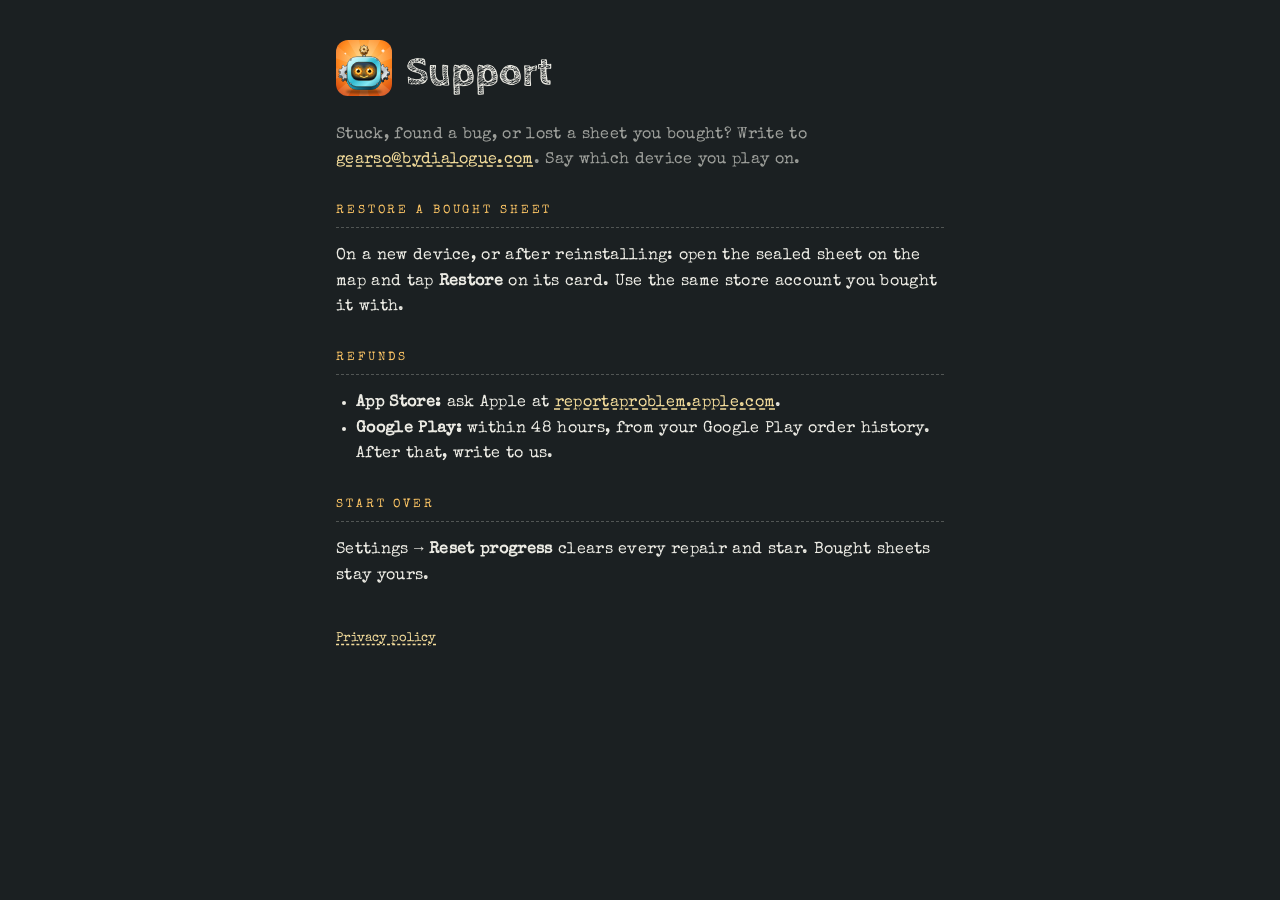
==== commit 048b3636: "Publish the privacy and support pages" ====
--- a/support.html
+++ b/support.html
@@ -14,7 +14,7 @@
 <main class="doc">
   <header><a href="index.html"><img src="icons/icon.svg" alt="Gearso"></a><h1>Support</h1></header>
   <p class="lede">Stuck, found a bug, or lost a sheet you bought? Write to
-    <a href="mailto:achatir3@gmail.com">achatir3@gmail.com</a>. Say which device you play on.</p>
+    <a href="mailto:gearso@bydialogue.com">gearso@bydialogue.com</a>. Say which device you play on.</p>
 
   <h2>Restore a bought sheet</h2>
   <p>On a new device, or after reinstalling: open the sealed sheet on the map and tap <b>Restore</b> on its card. Use the
